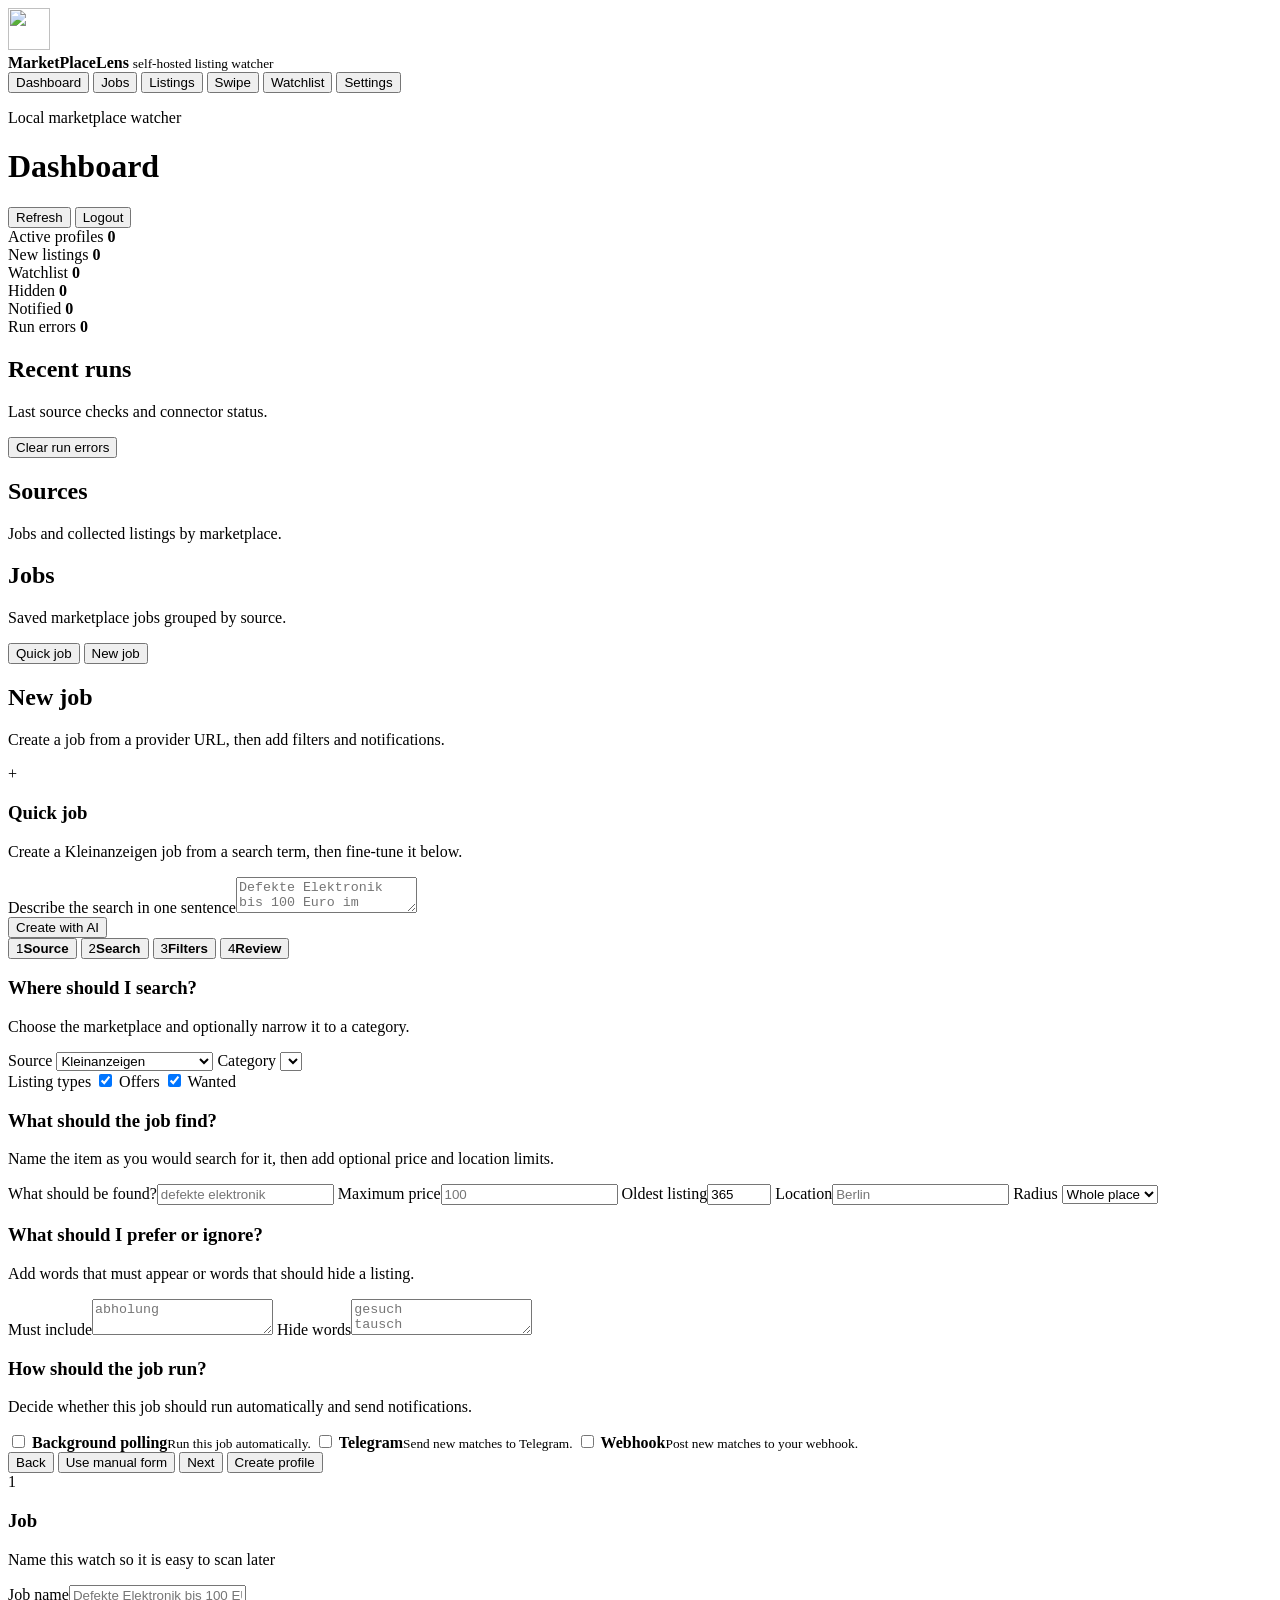
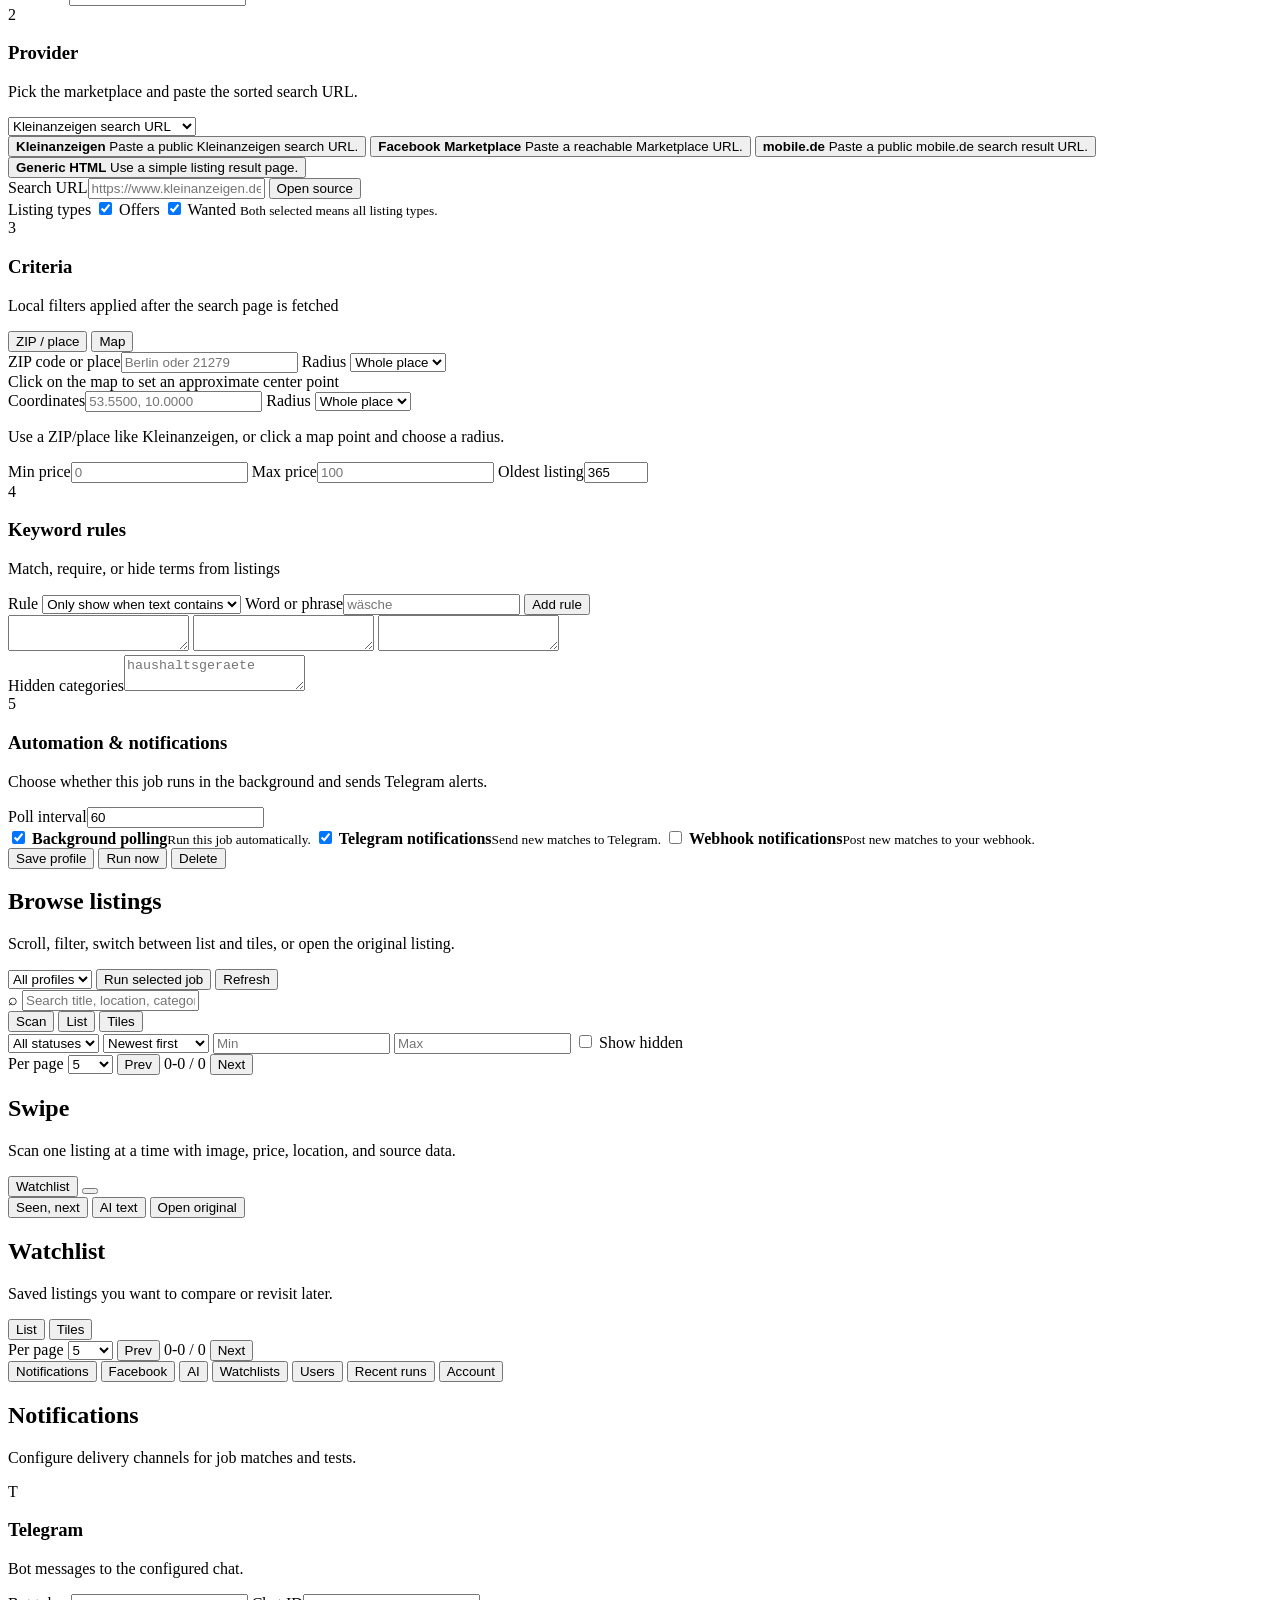
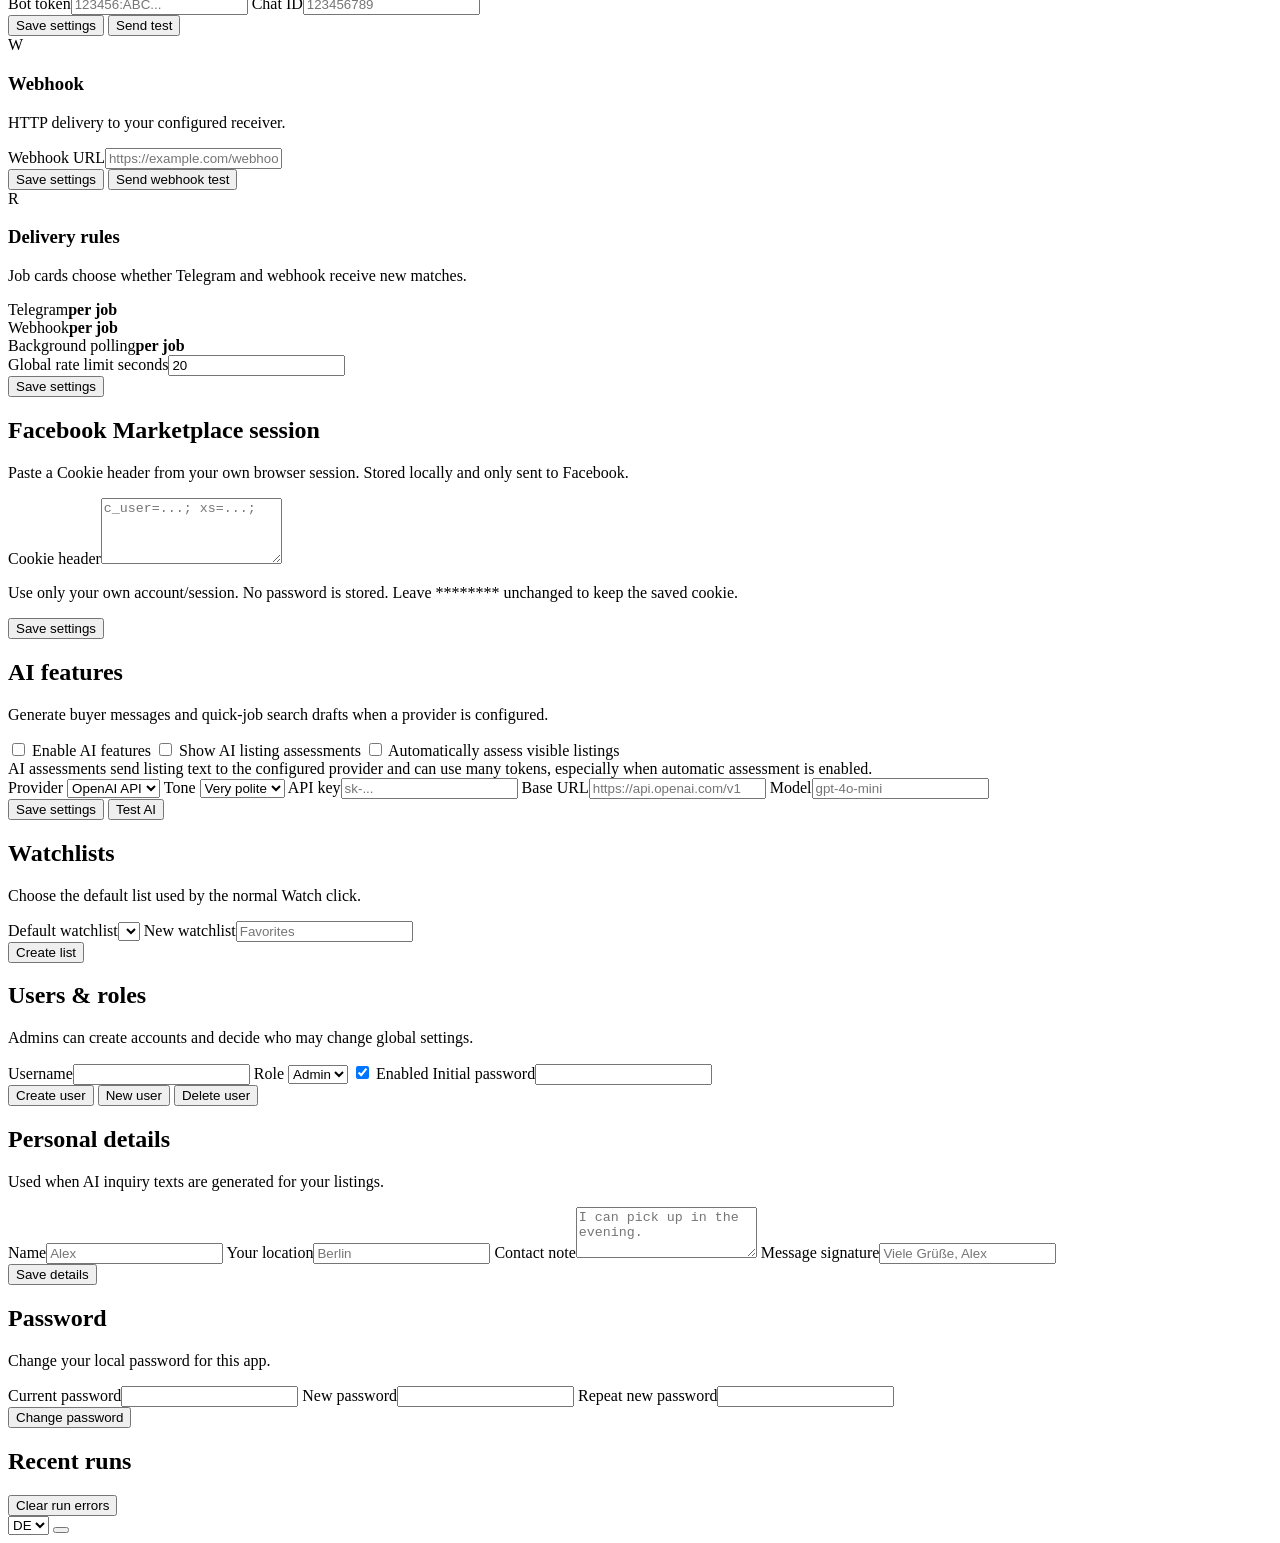
==== app/static/index.html @ dea91add "Modernize listings header build 20260614.6" ====
<!doctype html>
<html lang="en">
  <head>
    <meta charset="utf-8">
    <meta name="viewport" content="width=device-width, initial-scale=1, viewport-fit=cover">
    <title>MarketPlaceLens</title>
    <link rel="icon" href="/static/favicon.ico" sizes="any">
    <link rel="icon" href="/static/assets/marketplacelens-logo.svg" type="image/svg+xml">
    <link rel="apple-touch-icon" href="/static/assets/marketplacelens-icon-180.png">
    <link rel="manifest" href="/static/site.webmanifest">
    <link rel="stylesheet" href="https://unpkg.com/leaflet@1.9.4/dist/leaflet.css" integrity="sha256-p4NxAoJBhIINfQPNgh9qld+YzKufXbAEL0DIUtnKVh+g=" crossorigin="">
    <link rel="stylesheet" href="/static/styles.css?v=__ASSET_VERSION__">
  </head>
  <body>
    <aside class="sidebar">
      <div class="brand">
        <img class="brand-logo" src="/static/assets/marketplacelens-logo.svg" alt="" width="42" height="42">
        <div>
          <strong>MarketPlaceLens</strong>
          <small data-i18n="brand.subtitle">self-hosted listing watcher</small>
          <span id="app-version" class="app-version" aria-label="Version"></span>
        </div>
      </div>
      <nav>
        <button class="nav-item active" data-view="dashboard" data-i18n="nav.dashboard">Dashboard</button>
        <button class="nav-item" data-view="profiles" data-i18n="nav.profiles">Jobs</button>
        <button class="nav-item" data-view="listings" data-i18n="nav.listings">Listings</button>
        <button class="nav-item" data-view="review" data-i18n="nav.review">Swipe</button>
        <button class="nav-item" data-view="watchlist" data-i18n="nav.watchlist">Watchlist</button>
        <button class="nav-item" data-view="settings" data-i18n="nav.settings">Settings</button>
      </nav>
    </aside>

    <main>
      <header class="topbar">
        <div>
          <p class="eyebrow" data-i18n="top.eyebrow">Local marketplace watcher</p>
          <h1 id="view-title">Dashboard</h1>
        </div>
        <div class="top-actions">
          <button id="refresh-button" class="button ghost" data-i18n="action.refresh">Refresh</button>
          <button id="logout-button" class="button ghost" data-i18n="action.logout">Logout</button>
        </div>
      </header>

      <section id="dashboard-view" class="view active">
        <div class="status-grid">
          <article>
            <span data-i18n="summary.activeProfiles">Active profiles</span>
            <strong id="summary-active">0</strong>
          </article>
          <article>
            <span data-i18n="summary.newListings">New listings</span>
            <strong id="summary-new">0</strong>
          </article>
          <article>
            <span data-i18n="summary.watchlist">Watchlist</span>
            <strong id="summary-watchlisted">0</strong>
          </article>
          <article>
            <span data-i18n="summary.hidden">Hidden</span>
            <strong id="summary-hidden">0</strong>
          </article>
          <article>
            <span data-i18n="summary.notified">Notified</span>
            <strong id="summary-notified">0</strong>
          </article>
          <article>
            <span data-i18n="summary.runErrors">Run errors</span>
            <strong id="summary-errors">0</strong>
          </article>
        </div>
        <div class="two-column dashboard-detail-grid">
          <section class="panel">
            <div class="panel-heading">
              <div>
                <h2 data-i18n="dashboard.recentRuns">Recent runs</h2>
                <p class="panel-subtitle" data-i18n="dashboard.recentRunsSubtitle">Last source checks and connector status.</p>
              </div>
              <button class="mini-button admin-only" type="button" id="dashboard-clear-run-errors" data-i18n="dashboard.clearErrors">Clear run errors</button>
            </div>
            <div id="dashboard-recent-runs" class="simple-list"></div>
          </section>
          <section class="panel">
            <div class="panel-heading">
              <div>
                <h2 data-i18n="dashboard.sources">Sources</h2>
                <p class="panel-subtitle" data-i18n="dashboard.sourcesSubtitle">Jobs and collected listings by marketplace.</p>
              </div>
            </div>
            <div id="dashboard-sources" class="source-summary-grid"></div>
          </section>
        </div>
      </section>

      <section id="profiles-view" class="view">
        <div class="two-column profile-workbench">
          <section class="panel">
            <div class="panel-heading">
              <div>
                <h2 data-i18n="profiles.title">Jobs</h2>
                <p class="panel-subtitle" data-i18n="profiles.subtitle">Saved marketplace jobs grouped by source.</p>
              </div>
              <div class="actions">
                <button id="wizard-button" class="button primary" data-i18n="profiles.quickJob">Quick job</button>
                <button id="new-profile-button" class="button" data-i18n="profiles.newJob">New job</button>
              </div>
            </div>
            <div id="profiles-list" class="profile-list"></div>
          </section>
          <section class="panel profile-editor">
            <div class="panel-heading">
              <div>
                <h2 id="profile-form-title">New job</h2>
                <p class="panel-subtitle" data-i18n="profiles.editorSubtitle">Create a job from a provider URL, then add filters and notifications.</p>
              </div>
            </div>
            <form id="profile-wizard" class="wizard-card hidden">
              <div class="section-title">
                <span>+</span>
                <div>
                  <h3 data-i18n="wizard.title">Quick job</h3>
                  <p data-i18n="wizard.subtitle">Create a Kleinanzeigen job from a search term, then fine-tune it below.</p>
                </div>
              </div>
              <div class="ai-draft-box">
                <label class="wide"><span data-i18n="wizard.aiPrompt">Describe the search in one sentence</span><textarea id="wizard-ai-prompt" rows="2" placeholder="Defekte Elektronik bis 100 Euro im Umkreis von 50 km um 21629"></textarea></label>
                <div class="actions">
                  <button class="button ghost" type="button" id="wizard-ai-button" data-i18n="wizard.aiCreate">Create with AI</button>
                </div>
              </div>
              <div class="wizard-progress" aria-label="Wizard progress">
                <button class="wizard-progress-step active" type="button" data-wizard-jump="0"><span>1</span><strong data-i18n="wizard.stepSource">Source</strong></button>
                <button class="wizard-progress-step" type="button" data-wizard-jump="1"><span>2</span><strong data-i18n="wizard.stepSearch">Search</strong></button>
                <button class="wizard-progress-step" type="button" data-wizard-jump="2"><span>3</span><strong data-i18n="wizard.stepFilters">Filters</strong></button>
                <button class="wizard-progress-step" type="button" data-wizard-jump="3"><span>4</span><strong data-i18n="wizard.stepReview">Review</strong></button>
              </div>
              <div class="wizard-assistant">
                <div class="wizard-step active" data-wizard-step="0">
                  <h3 data-i18n="wizard.sourcePrompt">Where should I search?</h3>
                  <p class="meta" data-i18n="wizard.sourceHelp">Choose the marketplace and optionally narrow it to a category.</p>
                  <div class="wizard-grid">
                    <label><span data-i18n="wizard.source">Source</span>
                      <select id="wizard-source">
                        <option value="kleinanzeigen">Kleinanzeigen</option>
                        <option value="facebook">Facebook Marketplace</option>
                        <option value="mobilede">mobile.de</option>
                      </select>
                    </label>
                    <label><span data-i18n="wizard.category">Category</span>
                      <select id="wizard-category"></select>
                    </label>
                    <div id="wizard-kleinanzeigen-types" class="type-choice-row wide">
                      <span data-i18n="listingTypes.title">Listing types</span>
                      <label class="switch compact"><input type="checkbox" name="wizard-kleinanzeigen-type" value="angebote" checked> <span data-i18n="listingTypes.offers">Offers</span></label>
                      <label class="switch compact"><input type="checkbox" name="wizard-kleinanzeigen-type" value="gesuche" checked> <span data-i18n="listingTypes.wanted">Wanted</span></label>
                    </div>
                  </div>
                </div>
                <div class="wizard-step" data-wizard-step="1">
                  <h3 data-i18n="wizard.searchPrompt">What should the job find?</h3>
                  <p class="meta" data-i18n="wizard.searchHelp">Name the item as you would search for it, then add optional price and location limits.</p>
                  <div class="wizard-grid">
                    <label class="wide"><span data-i18n="wizard.query">What should be found?</span><input id="wizard-query" required placeholder="defekte elektronik"></label>
                    <label><span data-i18n="wizard.maxPrice">Maximum price</span><input id="wizard-max-price" type="number" step="0.01" placeholder="100"></label>
                    <label><span data-i18n="wizard.maxAge">Oldest listing</span><input id="wizard-max-age" type="number" min="1" max="3650" value="365"></label>
                    <label><span data-i18n="wizard.location">Location</span><input id="wizard-location" placeholder="Berlin"></label>
                    <label><span data-i18n="location.radius">Radius</span>
                      <select id="wizard-location-radius">
                        <option value="" data-i18n="location.wholePlace">Whole place</option>
                        <option value="5">+5 km</option>
                        <option value="10">+10 km</option>
                        <option value="20">+20 km</option>
                        <option value="30">+30 km</option>
                        <option value="50">+50 km</option>
                        <option value="100">+100 km</option>
                        <option value="150">+150 km</option>
                        <option value="200">+200 km</option>
                      </select>
                    </label>
                  </div>
                </div>
                <div class="wizard-step" data-wizard-step="2">
                  <h3 data-i18n="wizard.filterPrompt">What should I prefer or ignore?</h3>
                  <p class="meta" data-i18n="wizard.filterHelp">Add words that must appear or words that should hide a listing.</p>
                  <div class="wizard-grid">
                    <label class="wide"><span data-i18n="wizard.mustInclude">Must include</span><textarea id="wizard-required" data-chip-list data-chip-placeholder="keyword.add" placeholder="abholung"></textarea></label>
                    <label class="wide"><span data-i18n="wizard.hideWords">Hide words</span><textarea id="wizard-exclude" data-chip-list data-chip-placeholder="keyword.add" placeholder="gesuch&#10;tausch"></textarea></label>
                  </div>
                </div>
                <div class="wizard-step" data-wizard-step="3">
                  <h3 data-i18n="wizard.reviewPrompt">How should the job run?</h3>
                  <p class="meta" data-i18n="wizard.reviewHelp">Decide whether this job should run automatically and send notifications.</p>
                  <div class="notification-choice-grid">
                    <label class="notification-option"><input id="wizard-enabled" type="checkbox"> <span><strong data-i18n="form.backgroundPolling">Background polling</strong><small data-i18n="notifications.pollingHint">Run this job automatically.</small></span></label>
                    <label class="notification-option"><input id="wizard-notify" type="checkbox"> <span><strong data-i18n="form.telegram">Telegram</strong><small data-i18n="notifications.telegramHint">Send new matches to Telegram.</small></span></label>
                    <label class="notification-option"><input id="wizard-notify-webhook" type="checkbox"> <span><strong data-i18n="form.webhook">Webhook</strong><small data-i18n="notifications.webhookHint">Post new matches to your webhook.</small></span></label>
                  </div>
                  <div id="wizard-summary" class="wizard-summary"></div>
                </div>
              </div>
              <div class="actions wizard-actions">
                <button class="button ghost" type="button" id="wizard-back-button" data-i18n="wizard.back">Back</button>
                <button class="button ghost" type="button" id="wizard-cancel-button" data-i18n="wizard.manualForm">Use manual form</button>
                <button class="button primary" type="button" id="wizard-next-button" data-i18n="wizard.next">Next</button>
                <button class="button primary hidden" type="submit" id="wizard-create-button" data-i18n="wizard.create">Create profile</button>
              </div>
            </form>
            <form id="profile-form" class="profile-form">
              <input type="hidden" id="profile-id">
              <div id="job-setup-summary" class="job-setup-summary" aria-label="Job setup summary"></div>
              <div class="form-section">
                <div class="section-title">
                  <span>1</span>
                  <div>
                    <h3 data-i18n="profile.searchTitle">Job</h3>
                    <p data-i18n="profile.searchSubtitle">Name this watch so it is easy to scan later</p>
                  </div>
                </div>
                <div class="form-grid">
                  <label class="wide"><span data-i18n="profile.name">Job name</span><input id="profile-name" required placeholder="Defekte Elektronik bis 100 EUR"></label>
                </div>
              </div>

              <div class="form-section">
                <div class="section-title">
                  <span>2</span>
                  <div>
                    <h3 data-i18n="profile.sourceTitle">Provider</h3>
                    <p data-i18n="profile.sourceSubtitle">Pick the marketplace and paste the sorted search URL.</p>
                  </div>
                </div>
                <select id="profile-source" class="visually-hidden" aria-label="Provider">
                  <option value="kleinanzeigen">Kleinanzeigen search URL</option>
                  <option value="facebook">Facebook Marketplace URL</option>
                  <option value="mobilede">mobile.de search URL</option>
                  <option value="html">Generic HTML listing page</option>
                </select>
                <div class="source-card-grid" role="group" aria-label="Provider">
                  <button class="source-option active" type="button" data-source-option="kleinanzeigen">
                    <strong>Kleinanzeigen</strong>
                    <span data-i18n="source.kleinanzeigenHelp">Paste a public Kleinanzeigen search URL.</span>
                  </button>
                  <button class="source-option" type="button" data-source-option="facebook">
                    <strong>Facebook Marketplace</strong>
                    <span data-i18n="source.facebookHelp">Paste a reachable Marketplace URL.</span>
                  </button>
                  <button class="source-option" type="button" data-source-option="mobilede">
                    <strong>mobile.de</strong>
                    <span data-i18n="source.mobiledeHelp">Paste a public mobile.de search result URL.</span>
                  </button>
                  <button class="source-option" type="button" data-source-option="html">
                    <strong data-i18n="source.generic">Generic HTML</strong>
                    <span data-i18n="source.genericHelp">Use a simple listing result page.</span>
                  </button>
                </div>
                <div class="provider-url-row">
                  <label class="wide"><span data-i18n="profile.searchUrl">Search URL</span><input id="profile-url" type="url" required placeholder="https://www.kleinanzeigen.de/..."></label>
                  <button class="button ghost" type="button" id="open-source-button" data-i18n="profile.openSource">Open source</button>
                </div>
                <div id="url-parameter-preview" class="job-setup-summary url-parameter-preview hidden" aria-label="Detected URL parameters"></div>
                <div id="profile-kleinanzeigen-types" class="type-choice-row">
                  <span data-i18n="listingTypes.title">Listing types</span>
                  <label class="switch compact"><input type="checkbox" name="profile-kleinanzeigen-type" value="angebote" checked> <span data-i18n="listingTypes.offers">Offers</span></label>
                  <label class="switch compact"><input type="checkbox" name="profile-kleinanzeigen-type" value="gesuche" checked> <span data-i18n="listingTypes.wanted">Wanted</span></label>
                  <small data-i18n="listingTypes.help">Both selected means all listing types.</small>
                </div>
              </div>

              <div class="form-section">
                <div class="section-title">
                  <span>3</span>
                  <div>
                    <h3 data-i18n="profile.filtersTitle">Criteria</h3>
                    <p data-i18n="profile.filtersSubtitle">Local filters applied after the search page is fetched</p>
                  </div>
                </div>
                <div class="location-builder wide">
                  <input id="profile-location" type="hidden">
                  <div class="location-mode-row" role="group" aria-label="Location mode">
                    <button class="segmented active" type="button" data-location-mode="text" data-i18n="location.textMode">ZIP / place</button>
                    <button class="segmented" type="button" data-location-mode="map" data-i18n="location.mapMode">Map</button>
                  </div>
                  <div class="location-fields" data-location-panel="text">
                    <label><span data-i18n="location.query">ZIP code or place</span><input id="profile-location-query" placeholder="Berlin oder 21279"></label>
                    <label><span data-i18n="location.radius">Radius</span>
                      <select id="profile-location-radius">
                        <option value="" data-i18n="location.wholePlace">Whole place</option>
                        <option value="5">+5 km</option>
                        <option value="10">+10 km</option>
                        <option value="20">+20 km</option>
                        <option value="30">+30 km</option>
                        <option value="50">+50 km</option>
                        <option value="100">+100 km</option>
                        <option value="150">+150 km</option>
                        <option value="200">+200 km</option>
                      </select>
                    </label>
                  </div>
                  <div class="location-map-panel hidden" data-location-panel="map">
                    <div class="location-map" id="profile-location-map" role="application" tabindex="0" aria-label="Set map point">
                      <span class="map-grid"></span>
                      <span class="map-pin" id="profile-location-pin"></span>
                      <span class="map-label" data-i18n="location.mapHint">Click on the map to set an approximate center point</span>
                    </div>
                    <div class="location-fields">
                      <label><span data-i18n="location.coordinates">Coordinates</span><input id="profile-location-coordinates" readonly placeholder="53.5500, 10.0000"></label>
                      <label><span data-i18n="location.radius">Radius</span>
                        <select id="profile-map-radius">
                          <option value="" data-i18n="location.wholePlace">Whole place</option>
                          <option value="5">+5 km</option>
                          <option value="10">+10 km</option>
                          <option value="20">+20 km</option>
                          <option value="30">+30 km</option>
                          <option value="50">+50 km</option>
                          <option value="100">+100 km</option>
                          <option value="150">+150 km</option>
                          <option value="200">+200 km</option>
                        </select>
                      </label>
                    </div>
                  </div>
                  <p class="location-note" data-i18n="location.help">Use a ZIP/place like Kleinanzeigen, or click a map point and choose a radius.</p>
                </div>
                <div class="filter-grid">
                  <label><span data-i18n="profile.minPrice">Min price</span><input id="profile-min-price" type="number" step="0.01" placeholder="0"></label>
                  <label><span data-i18n="profile.maxPrice">Max price</span><input id="profile-max-price" type="number" step="0.01" placeholder="100"></label>
                  <label><span data-i18n="profile.maxAge">Oldest listing</span><input id="profile-max-age" type="number" min="1" max="3650" value="365"></label>
                </div>
              </div>

              <div class="form-section">
                <div class="section-title">
                  <span>4</span>
                  <div>
                    <h3 data-i18n="profile.keywordTitle">Keyword rules</h3>
                    <p data-i18n="profile.keywordSubtitle">Match, require, or hide terms from listings</p>
                  </div>
                </div>
                <div class="guided-filter-builder">
                  <div class="guided-filter-controls">
                    <label><span data-i18n="filter.ruleType">Rule</span>
                      <select id="filter-rule-type">
                        <option value="required" data-i18n="filter.typeRequired">Only show when text contains</option>
                        <option value="exclude" data-i18n="filter.typeExclude">Hide when text contains</option>
                        <option value="include" data-i18n="filter.typeInclude">Prefer when text contains</option>
                      </select>
                    </label>
                    <label><span data-i18n="filter.term">Word or phrase</span><input id="filter-rule-term" placeholder="wäsche" data-i18n-placeholder="filter.termPlaceholder"></label>
                    <button class="button ghost" type="button" id="add-filter-rule-button" data-i18n="filter.add">Add rule</button>
                  </div>
                  <div id="guided-filter-rules" class="guided-filter-rules"></div>
                  <div class="filter-storage-fields">
                    <textarea id="profile-include"></textarea>
                    <textarea id="profile-required"></textarea>
                    <textarea id="profile-exclude"></textarea>
                  </div>
                </div>
                <div class="keyword-grid">
                  <label><span data-i18n="profile.hiddenCategories">Hidden categories</span><textarea id="profile-categories" placeholder="haushaltsgeraete"></textarea></label>
                </div>
              </div>

              <div class="form-section compact-section">
                <div class="section-title">
                  <span>5</span>
                  <div>
                    <h3 data-i18n="profile.automationTitle">Automation & notifications</h3>
                    <p data-i18n="profile.automationSubtitle">Choose whether this job runs in the background and sends Telegram alerts.</p>
                  </div>
                </div>
                <div class="filter-grid automation-grid">
                  <label><span data-i18n="profile.pollInterval">Poll interval</span><input id="profile-interval" type="number" min="30" value="60"></label>
                </div>
                <div class="notification-choice-grid compact">
                  <label class="notification-option"><input id="profile-enabled" type="checkbox" checked> <span><strong data-i18n="form.backgroundPolling">Background polling</strong><small data-i18n="notifications.pollingHint">Run this job automatically.</small></span></label>
                  <label class="notification-option"><input id="profile-notify" type="checkbox" checked> <span><strong data-i18n="form.telegramNotifications">Telegram notifications</strong><small data-i18n="notifications.telegramHint">Send new matches to Telegram.</small></span></label>
                  <label class="notification-option"><input id="profile-notify-webhook" type="checkbox"> <span><strong data-i18n="form.webhookNotifications">Webhook notifications</strong><small data-i18n="notifications.webhookHint">Post new matches to your webhook.</small></span></label>
                </div>
                <div id="profile-filter-preview" class="filter-preview"></div>
              </div>

              <div class="actions sticky-actions">
                <button class="button primary" type="submit" data-i18n="profile.save">Save profile</button>
                <button class="button ghost" type="button" id="run-profile-button" data-i18n="profile.runNow">Run now</button>
                <button class="button danger" type="button" id="delete-profile-button" data-i18n="action.delete">Delete</button>
              </div>
            </form>
          </section>
        </div>
      </section>

      <section id="listings-view" class="view">
        <section class="panel listings-workspace-panel">
          <header class="listing-appbar">
            <div class="listing-appbar-main">
              <div class="listing-title-block">
                <h2 data-i18n="listings.title">Browse listings</h2>
                <p id="listings-current-summary" class="panel-subtitle" data-i18n="listings.subtitle">Scroll, filter, switch between list and tiles, or open the original listing.</p>
              </div>
              <div class="listing-primary-actions">
                <select id="listing-profile-filter" aria-label="Job">
                  <option value="" data-i18n="profiles.all">All profiles</option>
                </select>
                <button class="button primary filter-action" type="button" id="run-listing-profile-button" data-i18n="listings.runSelectedJob">Run selected job</button>
                <button class="icon-toggle" type="button" id="listing-refresh-button" title="Refresh" aria-label="Refresh" data-i18n="action.refresh">Refresh</button>
              </div>
            </div>
            <div class="listing-appbar-tools">
              <label class="listing-search-control" aria-label="Search listings">
                <span aria-hidden="true">⌕</span>
                <input id="listing-search-filter" placeholder="Search title, location, category" data-i18n-placeholder="listings.searchPlaceholder">
              </label>
              <div class="view-toggle listing-view-toggle" role="group" aria-label="Listing view">
                <button class="icon-toggle" type="button" id="listing-scan-button" title="Scan view" aria-label="Scan view" data-i18n="view.scan">Scan</button>
                <button class="icon-toggle active" type="button" data-listing-view="list" title="List view" aria-label="List view" data-i18n="view.list">List</button>
                <button class="icon-toggle" type="button" data-listing-view="grid" title="Tile view" aria-label="Tile view" data-i18n="view.tiles">Tiles</button>
              </div>
            </div>
            <div class="listing-filter-strip" aria-label="Listing filters">
              <select id="listing-status-filter">
                <option value="" data-i18n="listings.allStatuses">All statuses</option>
                <option value="new" data-i18n="status.new">New</option>
                <option value="notified" data-i18n="status.notified">Notified</option>
                <option value="hidden" data-i18n="status.hidden">Hidden</option>
                <option value="seen" data-i18n="status.seen">Seen</option>
              </select>
              <select id="listing-sort-filter">
                <option value="date_desc" data-i18n="sort.dateDesc">Newest first</option>
                <option value="price_asc" data-i18n="sort.priceAsc">Price low-high</option>
                <option value="price_desc" data-i18n="sort.priceDesc">Price high-low</option>
                <option value="score_desc" data-i18n="sort.scoreDesc">Best score</option>
              </select>
              <input id="listing-min-price-filter" type="number" step="0.01" placeholder="Min" data-i18n-placeholder="profile.minPriceShort">
              <input id="listing-max-price-filter" type="number" step="0.01" placeholder="Max" data-i18n-placeholder="profile.maxPriceShort">
              <label class="switch compact"><input id="include-hidden" type="checkbox"> <span data-i18n="listings.includeHidden">Show hidden</span></label>
            </div>
            <div class="listing-pagination-row">
              <div class="pagination-controls" id="listings-pagination">
                <label><span data-i18n="pagination.pageSize">Per page</span>
                  <select data-page-size>
                    <option value="5">5</option>
                    <option value="10">10</option>
                    <option value="20">20</option>
                    <option value="50">50</option>
                    <option value="100">100</option>
                  </select>
                </label>
                <button class="mini-button" type="button" data-page-prev data-i18n="pagination.prev">Prev</button>
                <span data-page-info>0-0 / 0</span>
                <button class="mini-button" type="button" data-page-next data-i18n="pagination.next">Next</button>
              </div>
            </div>
          </header>
          <div id="listings-table" class="listing-browser"></div>
        </section>
      </section>

      <section id="review-view" class="view">
        <section class="panel review-panel">
          <div class="panel-heading">
            <div>
              <h2 data-i18n="review.title">Swipe</h2>
              <p class="panel-subtitle" data-i18n="review.subtitle">Scan one listing at a time with image, price, location, and source data.</p>
            </div>
          </div>
          <div id="review-card" class="review-stage"></div>
          <div class="review-actions">
            <div class="watch-split review-watch-split">
              <button class="button ghost watch-button" type="button" id="review-watch-button" data-i18n="review.watch">Watchlist</button>
              <button class="button ghost watch-menu-toggle" type="button" id="review-watch-menu-button" aria-label="Choose watchlist"></button>
              <div class="watch-menu hidden" id="review-watch-menu"></div>
            </div>
            <button class="button primary" type="button" id="review-seen-button" data-i18n="review.seen">Seen, next</button>
            <button class="button ghost hidden" type="button" id="review-inquiry-button" data-i18n="listing.aiInquiry">AI text</button>
            <button class="button ghost" type="button" id="review-open-button" data-i18n="review.open">Open original</button>
          </div>
        </section>
      </section>

      <section id="watchlist-view" class="view">
        <section class="panel">
          <div class="panel-heading">
            <div>
              <h2 data-i18n="watchlist.title">Watchlist</h2>
              <p class="panel-subtitle" data-i18n="watchlist.subtitle">Saved listings you want to compare or revisit later.</p>
            </div>
            <div class="listing-toolbar inline-toolbar" aria-label="Watchlist display options">
              <div class="view-toggle" role="group" aria-label="Watchlist view">
                <button class="icon-toggle active" type="button" data-listing-view="list" title="List view" aria-label="List view" data-i18n="view.list">List</button>
                <button class="icon-toggle" type="button" data-listing-view="grid" title="Tile view" aria-label="Tile view" data-i18n="view.tiles">Tiles</button>
              </div>
              <div class="pagination-controls" id="watchlist-pagination">
                <label><span data-i18n="pagination.pageSize">Per page</span>
                  <select data-page-size>
                    <option value="5">5</option>
                    <option value="10">10</option>
                    <option value="20">20</option>
                    <option value="50">50</option>
                    <option value="100">100</option>
                  </select>
                </label>
                <button class="mini-button" type="button" data-page-prev data-i18n="pagination.prev">Prev</button>
                <span data-page-info>0-0 / 0</span>
                <button class="mini-button" type="button" data-page-next data-i18n="pagination.next">Next</button>
              </div>
            </div>
          </div>
          <div id="watchlist-table" class="listing-browser"></div>
        </section>
      </section>

      <section id="settings-view" class="view">
        <div class="settings-tabs" role="tablist" aria-label="Settings sections">
          <button class="settings-tab active admin-only" type="button" data-settings-tab="notifications" data-i18n="settings.notifications">Notifications</button>
          <button class="settings-tab admin-only" type="button" data-settings-tab="facebook" data-i18n="settings.facebookShort">Facebook</button>
          <button class="settings-tab admin-only" type="button" data-settings-tab="ai" data-i18n="settings.aiShort">AI</button>
          <button class="settings-tab" type="button" data-settings-tab="watchlists" data-i18n="settings.watchlists">Watchlists</button>
          <button class="settings-tab admin-only" type="button" data-settings-tab="users" data-i18n="settings.usersShort">Users</button>
          <button class="settings-tab admin-only" type="button" data-settings-tab="runs" data-i18n="dashboard.recentRuns">Recent runs</button>
          <button class="settings-tab" type="button" data-settings-tab="account" data-i18n="settings.accountCategory">Account</button>
        </div>
        <section class="settings-panel settings-panel-notifications admin-only">
          <div class="panel-heading">
            <div>
              <h2 data-i18n="settings.notifications">Notifications</h2>
              <p class="panel-subtitle" data-i18n="settings.notificationsSubtitle">Configure delivery channels for job matches and tests.</p>
            </div>
          </div>
          <form id="settings-form" class="form-grid">
            <div class="notification-settings-grid wide">
              <article class="notification-channel-card">
                <div class="notification-card-heading">
                  <span class="notification-icon">T</span>
                  <div>
                    <h3 data-i18n="settings.telegram">Telegram</h3>
                    <p data-i18n="settings.telegramHint">Bot messages to the configured chat.</p>
                  </div>
                </div>
                <label><span data-i18n="settings.botToken">Bot token</span><input id="telegram-token" type="password" autocomplete="off" placeholder="123456:ABC..."></label>
                <label><span data-i18n="settings.chatId">Chat ID</span><input id="telegram-chat" placeholder="123456789"></label>
                <div class="actions">
                  <button class="button primary" type="submit" data-i18n="settings.save">Save settings</button>
                  <button class="button ghost" id="telegram-test-button" type="button" data-i18n="settings.sendTest">Send test</button>
                </div>
              </article>
              <article class="notification-channel-card">
                <div class="notification-card-heading">
                  <span class="notification-icon">W</span>
                  <div>
                    <h3 data-i18n="settings.webhook">Webhook</h3>
                    <p data-i18n="settings.webhookHint">HTTP delivery to your configured receiver.</p>
                  </div>
                </div>
                <label><span data-i18n="settings.webhookUrl">Webhook URL</span><input id="webhook-url" type="url" placeholder="https://example.com/webhook"></label>
                <div class="actions">
                  <button class="button primary" type="submit" data-i18n="settings.save">Save settings</button>
                  <button class="button ghost" id="webhook-test-button" type="button" data-i18n="settings.sendWebhookTest">Send webhook test</button>
                </div>
              </article>
              <article class="notification-channel-card">
                <div class="notification-card-heading">
                  <span class="notification-icon">R</span>
                  <div>
                    <h3 data-i18n="settings.deliveryRules">Delivery rules</h3>
                    <p data-i18n="settings.deliveryRulesHint">Job cards choose whether Telegram and webhook receive new matches.</p>
                  </div>
                </div>
                <div class="notification-rule-preview">
                  <div><span data-i18n="form.telegram">Telegram</span><strong data-i18n="settings.perJob">per job</strong></div>
                  <div><span data-i18n="form.webhook">Webhook</span><strong data-i18n="settings.perJob">per job</strong></div>
                  <div><span data-i18n="form.backgroundPolling">Background polling</span><strong data-i18n="settings.perJob">per job</strong></div>
                </div>
                <label><span data-i18n="settings.rateLimit">Global rate limit seconds</span><input id="global-rate" type="number" min="5" value="20"></label>
                <div class="actions">
                  <button class="button primary" type="submit" data-i18n="settings.save">Save settings</button>
                </div>
              </article>
            </div>
          </form>
        </section>
        <section class="panel narrow settings-section admin-only settings-panel settings-panel-facebook">
          <div class="panel-heading">
            <div>
              <h2 data-i18n="settings.facebook">Facebook Marketplace session</h2>
              <p class="panel-subtitle" data-i18n="settings.facebookSubtitle">Paste a Cookie header from your own browser session. Stored locally and only sent to Facebook.</p>
            </div>
          </div>
          <form id="facebook-settings-form" class="form-grid">
            <label class="wide"><span data-i18n="settings.facebookCookie">Cookie header</span><textarea id="facebook-cookie-header" rows="4" autocomplete="off" spellcheck="false" placeholder="c_user=...; xs=...;"></textarea></label>
            <p class="meta wide" data-i18n="settings.facebookCookieHint">Use only your own account/session. No password is stored. Leave ******** unchanged to keep the saved cookie.</p>
            <div class="actions wide">
              <button class="button primary" type="submit" data-i18n="settings.save">Save settings</button>
            </div>
          </form>
        </section>
        <section class="panel narrow settings-section admin-only settings-panel settings-panel-ai">
          <div class="panel-heading">
            <div>
              <h2 data-i18n="settings.ai">AI features</h2>
              <p class="panel-subtitle" data-i18n="settings.aiSubtitle">Generate buyer messages and quick-job search drafts when a provider is configured.</p>
            </div>
          </div>
          <form id="ai-settings-form" class="form-grid">
            <label class="switch wide"><input id="ai-enabled" type="checkbox"> <span data-i18n="settings.aiEnabled">Enable AI features</span></label>
            <label class="switch wide"><input id="ai-assessments-enabled" type="checkbox"> <span data-i18n="settings.aiAssessmentsEnabled">Show AI listing assessments</span></label>
            <label class="switch wide"><input id="ai-assessments-auto-enabled" type="checkbox"> <span data-i18n="settings.aiAssessmentsAutoEnabled">Automatically assess visible listings</span></label>
            <div class="settings-warning wide" data-i18n="settings.aiAssessmentCostWarning">AI assessments send listing text to the configured provider and can use many tokens, especially when automatic assessment is enabled.</div>
            <label><span data-i18n="settings.aiProvider">Provider</span>
              <select id="ai-provider">
                <option value="openai">OpenAI API</option>
                <option value="ollama">Ollama</option>
                <option value="lmstudio">LM Studio</option>
              </select>
            </label>
            <label><span data-i18n="settings.aiTone">Tone</span>
              <select id="ai-tone">
                <option value="polite" data-i18n="settings.aiTonePolite">Very polite</option>
                <option value="normal" data-i18n="settings.aiToneNormal">Normal</option>
                <option value="cheeky" data-i18n="settings.aiToneCheeky">Cheeky</option>
              </select>
            </label>
            <label class="wide"><span data-i18n="settings.aiApiKey">API key</span><input id="ai-api-key" type="password" autocomplete="off" placeholder="sk-..."></label>
            <label class="wide"><span data-i18n="settings.aiBaseUrl">Base URL</span><input id="ai-base-url" type="url" placeholder="https://api.openai.com/v1"></label>
            <label class="wide"><span data-i18n="settings.aiModel">Model</span><input id="ai-model" placeholder="gpt-4o-mini"></label>
            <div class="actions wide">
              <button class="button primary" type="submit" data-i18n="settings.save">Save settings</button>
              <button class="button ghost" id="ai-test-button" type="button" data-i18n="settings.aiTest">Test AI</button>
            </div>
          </form>
        </section>
        <section class="panel narrow settings-section settings-panel settings-panel-watchlists">
          <div class="panel-heading">
            <div>
              <h2 data-i18n="settings.watchlists">Watchlists</h2>
              <p class="panel-subtitle" data-i18n="settings.watchlistsSubtitle">Choose the default list used by the normal Watch click.</p>
            </div>
          </div>
          <form id="watchlist-settings-form" class="form-grid">
            <label class="wide"><span data-i18n="settings.defaultWatchlist">Default watchlist</span><select id="default-watchlist"></select></label>
            <label class="wide"><span data-i18n="settings.newWatchlist">New watchlist</span><input id="new-watchlist-name" maxlength="80" placeholder="Favorites"></label>
            <div class="actions wide">
              <button class="button primary" type="submit" data-i18n="settings.createWatchlist">Create list</button>
            </div>
          </form>
        </section>
        <section class="panel narrow settings-section admin-only settings-panel settings-panel-users">
          <div class="panel-heading">
            <div>
              <h2 data-i18n="settings.users">Users & roles</h2>
              <p class="panel-subtitle" data-i18n="settings.usersSubtitle">Admins can create accounts and decide who may change global settings.</p>
            </div>
          </div>
          <form id="user-form" class="form-grid">
            <input id="user-id" type="hidden">
            <label><span data-i18n="settings.username">Username</span><input id="user-username" autocomplete="off"></label>
            <label><span data-i18n="settings.role">Role</span>
              <select id="user-role">
                <option value="admin" data-i18n="settings.roleAdmin">Admin</option>
                <option value="user" data-i18n="settings.roleUser">User</option>
              </select>
            </label>
            <label class="switch"><input id="user-enabled" type="checkbox" checked> <span data-i18n="settings.enabled">Enabled</span></label>
            <label><span data-i18n="settings.userPassword">Initial password</span><input id="user-password" type="password" autocomplete="new-password" minlength="8"></label>
            <div class="actions wide">
              <button class="button primary" type="submit" id="save-user-button" data-i18n="settings.createUser">Create user</button>
              <button class="button ghost" type="button" id="new-user-button" data-i18n="settings.newUser">New user</button>
              <button class="button danger hidden" type="button" id="delete-user-button" data-i18n="settings.deleteUser">Delete user</button>
            </div>
          </form>
          <div id="users-list" class="simple-list settings-users-list"></div>
        </section>
        <section class="panel narrow settings-section settings-panel settings-panel-account">
          <div class="panel-heading">
            <div>
              <h2 data-i18n="settings.profile">Personal details</h2>
              <p class="panel-subtitle" data-i18n="settings.profileSubtitle">Used when AI inquiry texts are generated for your listings.</p>
            </div>
          </div>
          <form id="account-profile-form" class="form-grid">
            <label class="wide"><span data-i18n="settings.displayName">Name</span><input id="account-display-name" maxlength="120" autocomplete="name" placeholder="Alex"></label>
            <label class="wide"><span data-i18n="settings.buyerLocation">Your location</span><input id="account-buyer-location" maxlength="120" placeholder="Berlin"></label>
            <label class="wide"><span data-i18n="settings.contactHint">Contact note</span><textarea id="account-contact-hint" maxlength="240" rows="3" placeholder="I can pick up in the evening."></textarea></label>
            <label class="wide"><span data-i18n="settings.inquirySignature">Message signature</span><input id="account-inquiry-signature" maxlength="120" placeholder="Viele Grüße, Alex"></label>
            <div class="actions wide">
              <button class="button primary" type="submit" data-i18n="settings.saveProfile">Save details</button>
            </div>
          </form>
        </section>
        <section class="panel narrow settings-section settings-panel settings-panel-account">
          <div class="panel-heading">
            <div>
              <h2 data-i18n="settings.password">Password</h2>
              <p class="panel-subtitle" data-i18n="settings.passwordSubtitle">Change your local password for this app.</p>
            </div>
          </div>
          <form id="password-form" class="form-grid">
            <label class="wide"><span data-i18n="settings.currentPassword">Current password</span><input id="current-password" type="password" autocomplete="current-password"></label>
            <label class="wide"><span data-i18n="settings.newPassword">New password</span><input id="new-password" type="password" autocomplete="new-password" minlength="8"></label>
            <label class="wide"><span data-i18n="settings.repeatPassword">Repeat new password</span><input id="repeat-password" type="password" autocomplete="new-password" minlength="8"></label>
            <div class="actions wide">
              <button class="button primary" type="submit" data-i18n="settings.changePassword">Change password</button>
            </div>
          </form>
        </section>
        <section class="panel narrow settings-section admin-only settings-panel settings-panel-runs">
          <div class="panel-heading">
            <h2 data-i18n="dashboard.recentRuns">Recent runs</h2>
            <button class="mini-button" type="button" id="settings-clear-run-errors" data-i18n="dashboard.clearErrors">Clear run errors</button>
          </div>
          <div id="recent-runs" class="simple-list"></div>
        </section>
      </section>
    </main>

    <aside class="display-options" aria-label="Display options">
      <span id="floating-app-version" class="display-version" aria-label="Version"></span>
      <select id="language-select" class="display-language" aria-label="Language">
        <option value="de">DE</option>
        <option value="en">EN</option>
      </select>
      <button id="theme-toggle" class="display-theme-toggle" type="button" aria-label="Theme"></button>
    </aside>

    <div id="toast" role="status"></div>
    <dialog id="inquiry-dialog" class="modal-dialog">
      <form method="dialog" class="modal-card">
        <div class="panel-heading">
          <h2 data-i18n="inquiry.title">AI inquiry text</h2>
          <button class="mini-button" value="close" data-i18n="inquiry.close">Close</button>
        </div>
        <textarea id="inquiry-text" rows="8"></textarea>
        <div class="actions">
          <button class="button primary" type="button" id="copy-inquiry-button" data-i18n="inquiry.copy">Copy</button>
        </div>
      </form>
    </dialog>
    <script src="https://unpkg.com/leaflet@1.9.4/dist/leaflet.js" integrity="sha256-20nQCchB9co0qIjJZRGuk2/Z9VM+kNiyxNV1lvTlZBo=" crossorigin="" defer></script>
    <script src="/static/app.js?v=__ASSET_VERSION__" defer></script>
  </body>
</html>
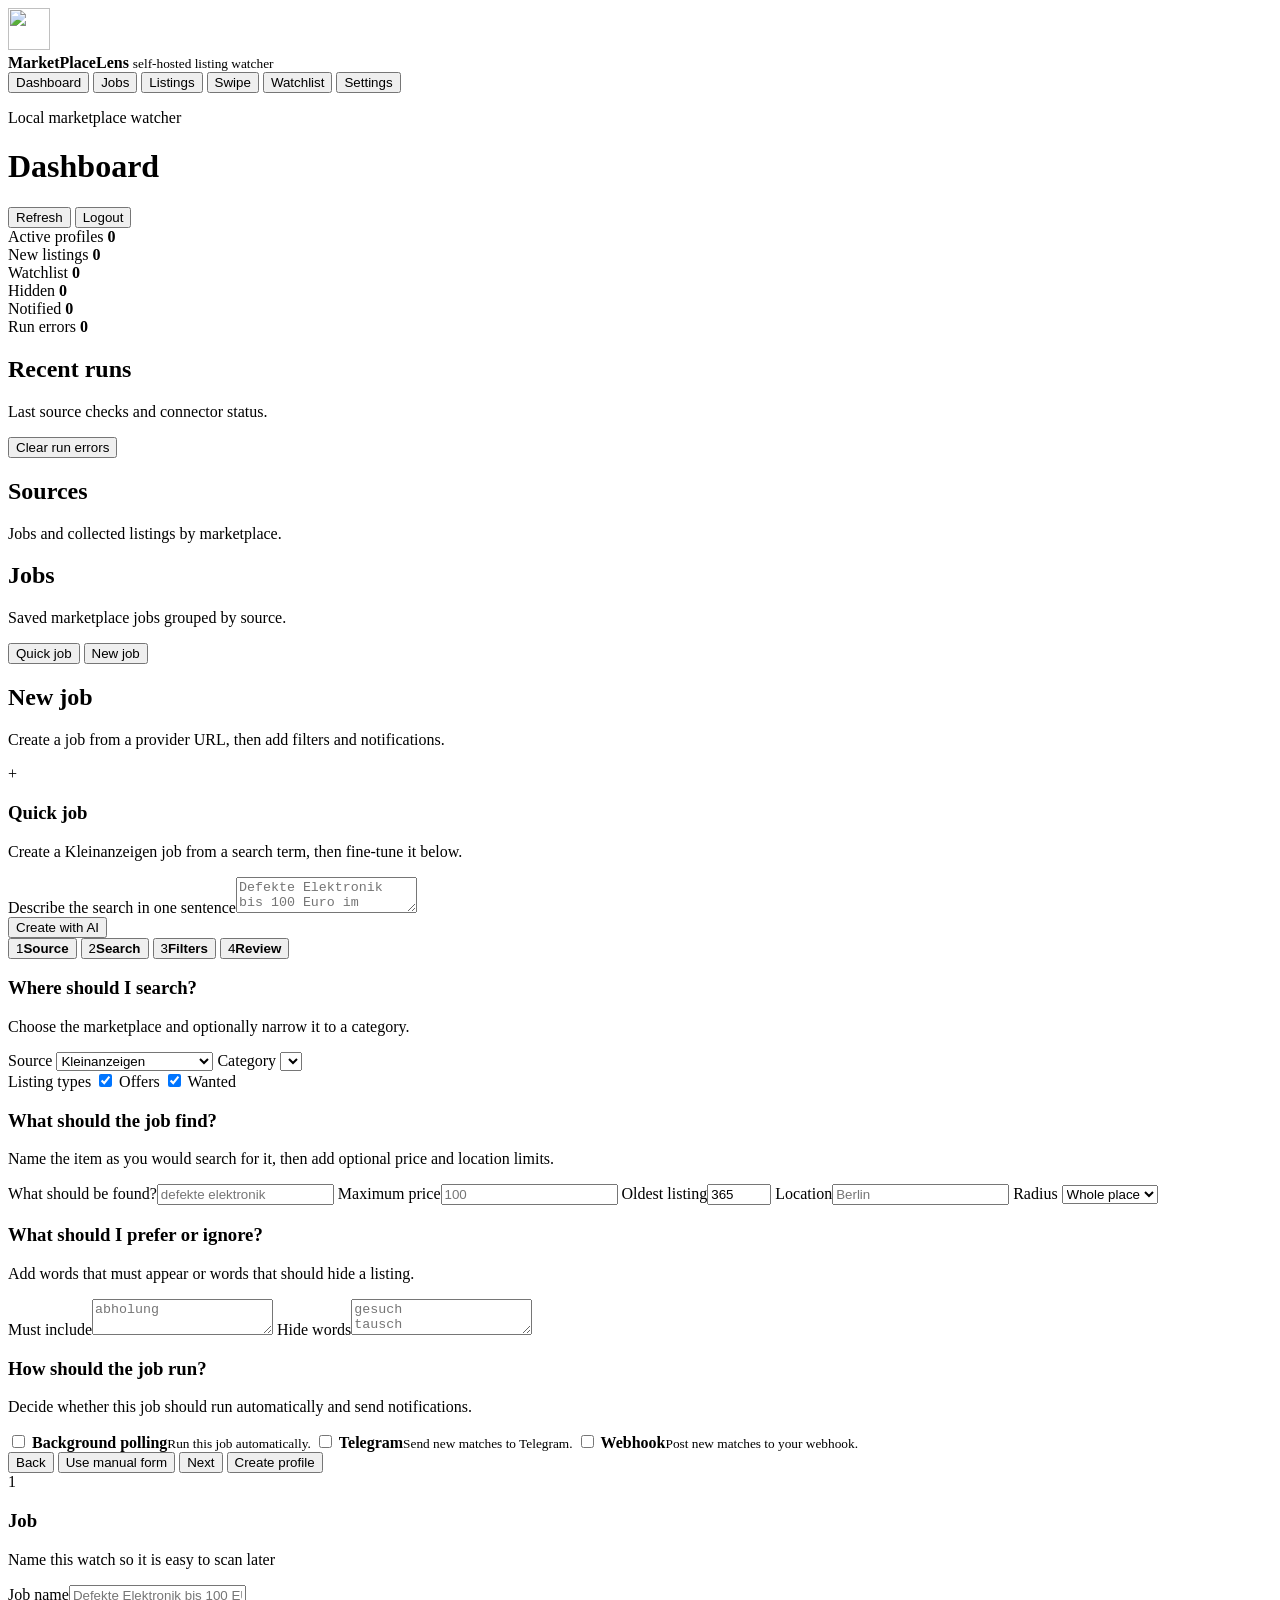
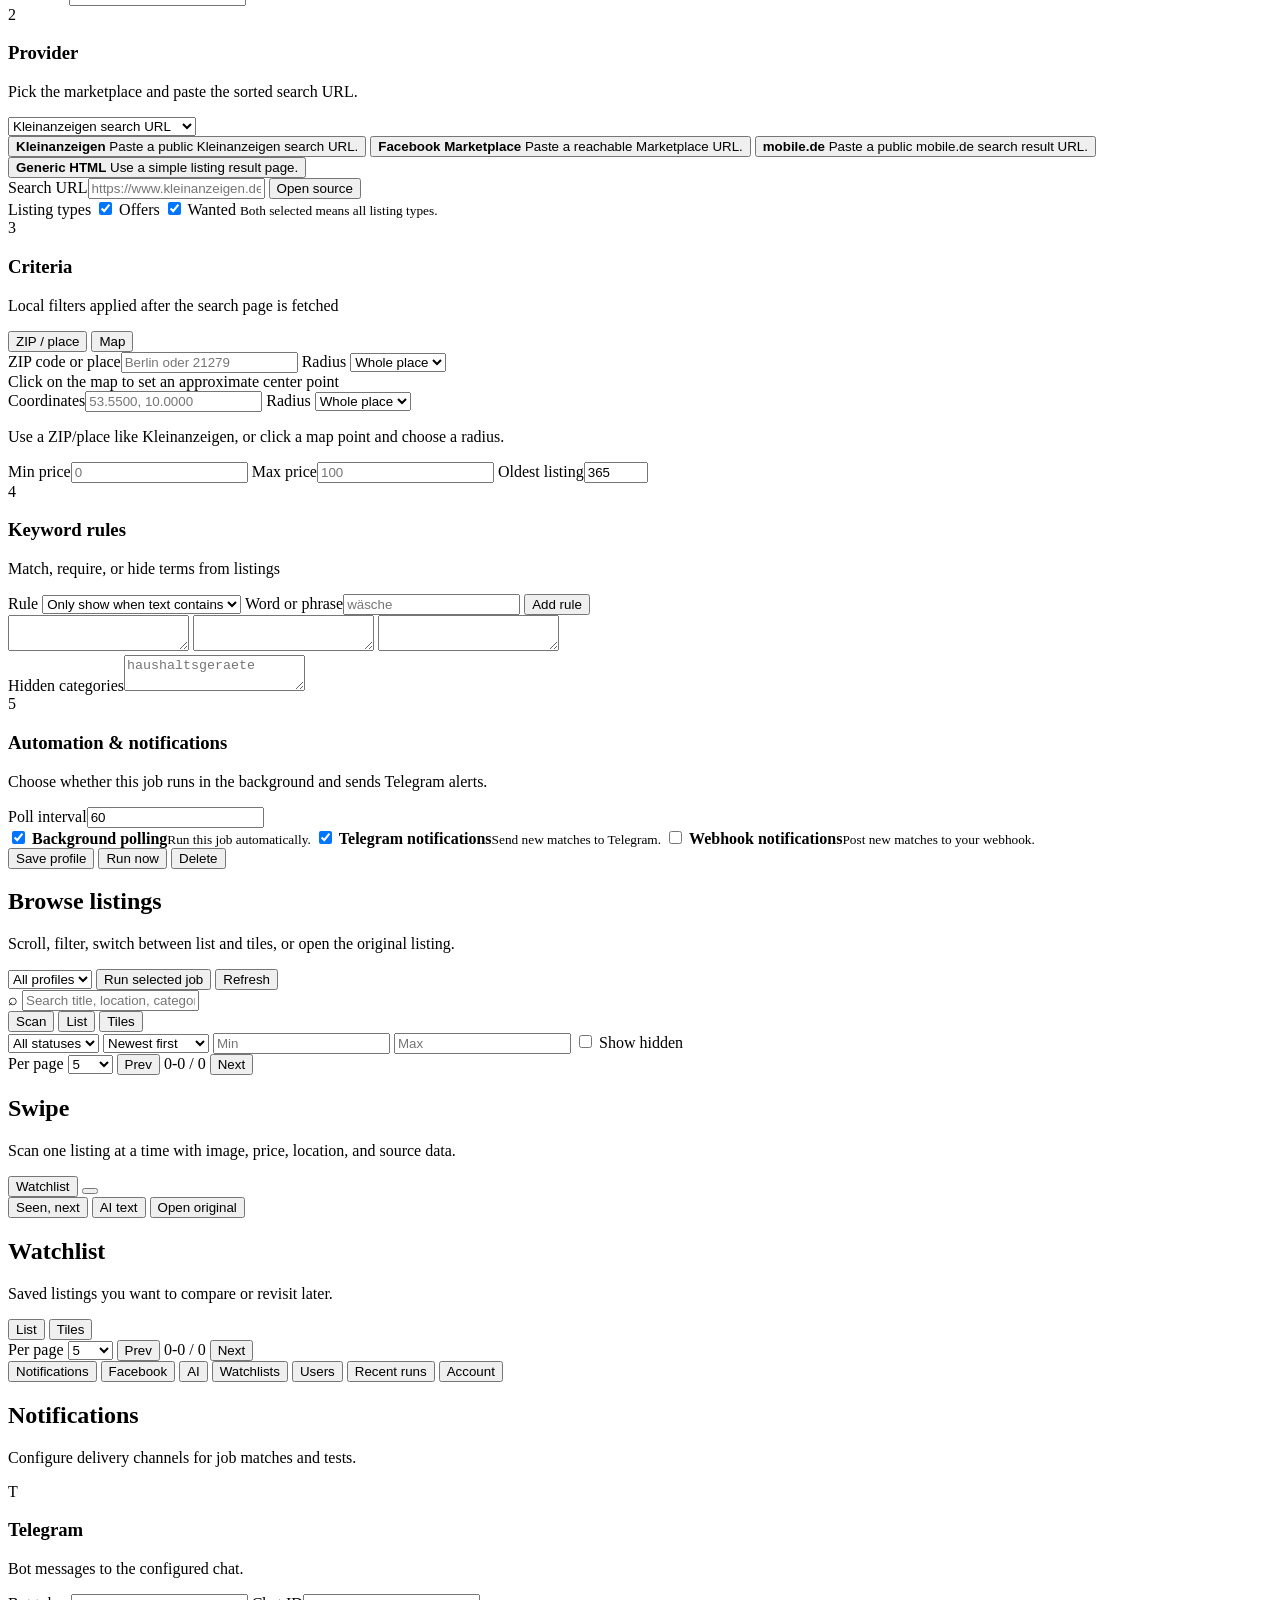
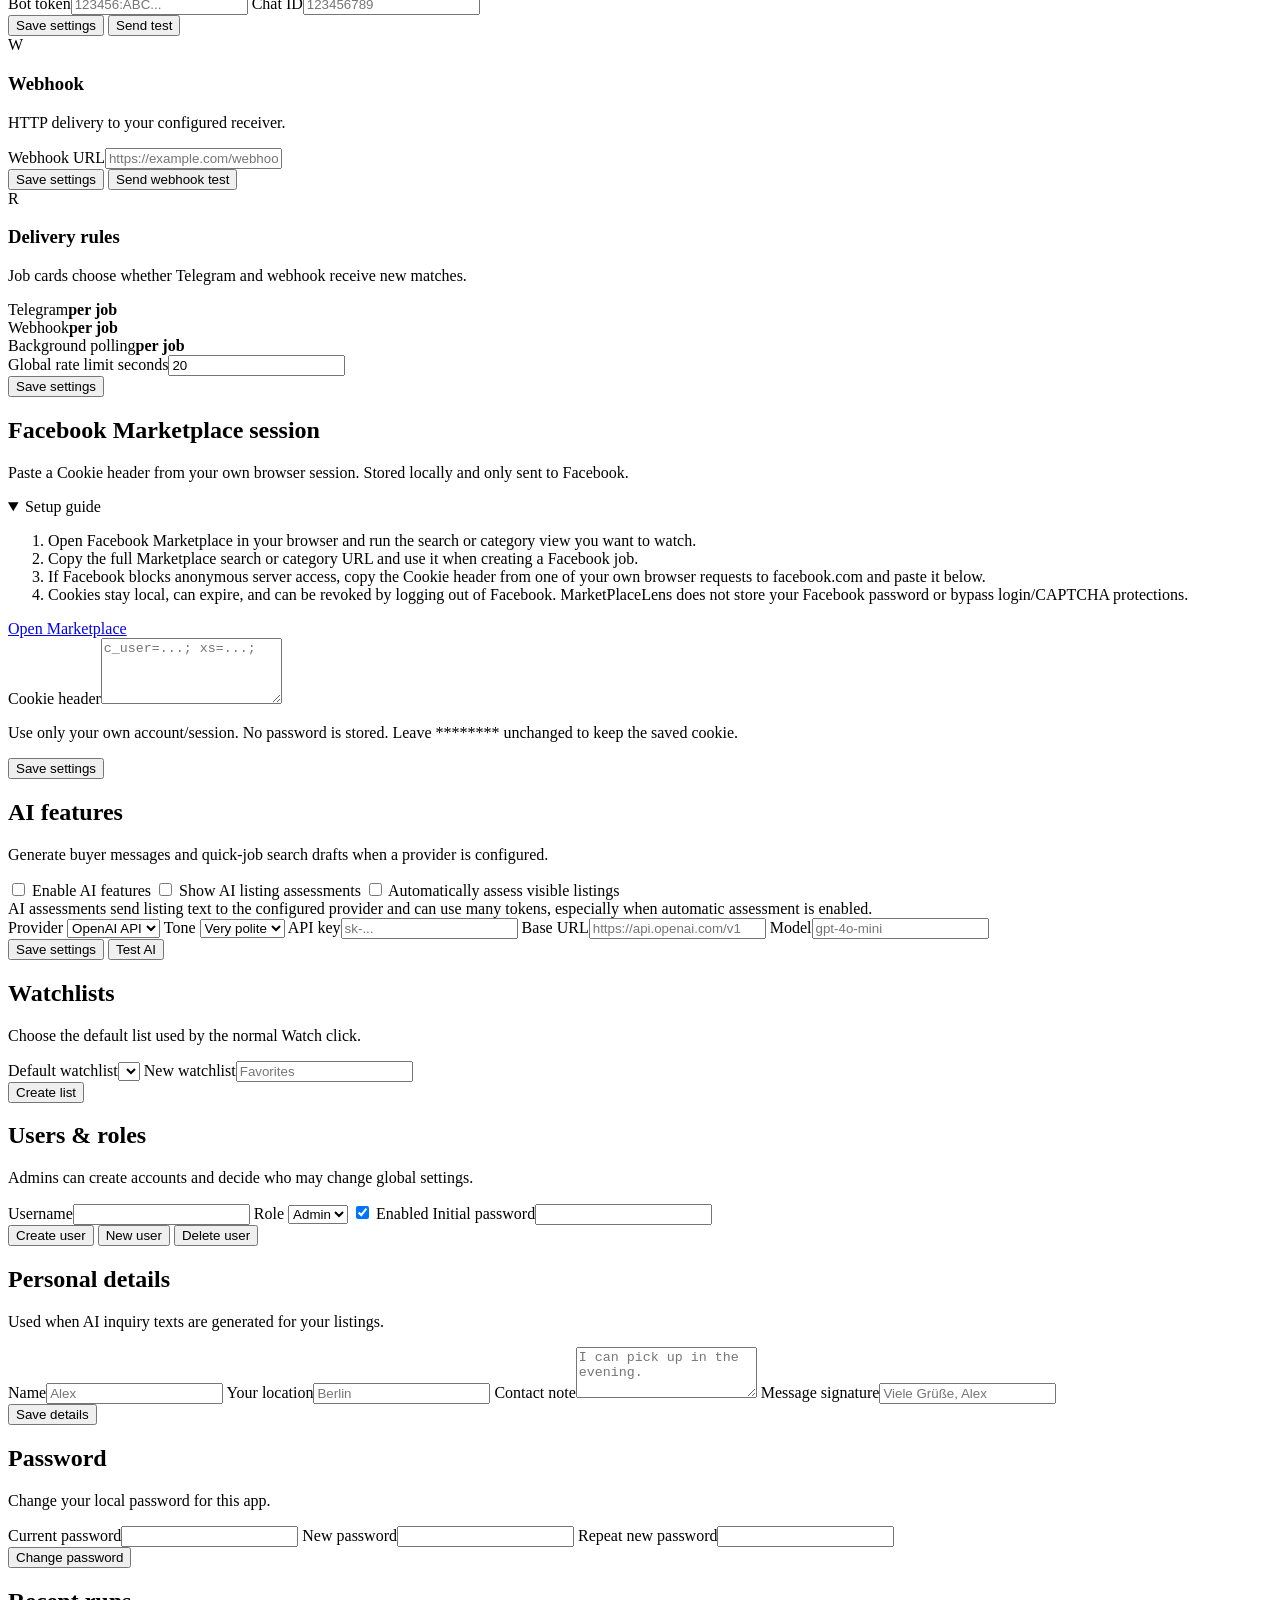
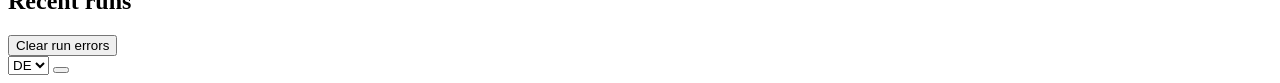
==== commit fd009663: "Add browser language and Facebook guide build 20260615.2" ====
--- a/app/static/index.html
+++ b/app/static/index.html
@@ -587,6 +587,16 @@
             </div>
           </div>
           <form id="facebook-settings-form" class="form-grid">
+            <details class="settings-guide wide" open>
+              <summary data-i18n="settings.facebookGuideTitle">Setup guide</summary>
+              <ol>
+                <li data-i18n="settings.facebookGuideStep1">Open Facebook Marketplace in your browser and run the search or category view you want to watch.</li>
+                <li data-i18n="settings.facebookGuideStep2">Copy the full Marketplace search or category URL and use it when creating a Facebook job.</li>
+                <li data-i18n="settings.facebookGuideStep3">If Facebook blocks anonymous server access, copy the Cookie header from one of your own browser requests to facebook.com and paste it below.</li>
+                <li data-i18n="settings.facebookGuideStep4">Cookies stay local, can expire, and can be revoked by logging out of Facebook. MarketPlaceLens does not store your Facebook password or bypass login/CAPTCHA protections.</li>
+              </ol>
+              <a class="mini-button" href="https://www.facebook.com/marketplace/" target="_blank" rel="noreferrer" data-i18n="settings.facebookOpen">Open Marketplace</a>
+            </details>
             <label class="wide"><span data-i18n="settings.facebookCookie">Cookie header</span><textarea id="facebook-cookie-header" rows="4" autocomplete="off" spellcheck="false" placeholder="c_user=...; xs=...;"></textarea></label>
             <p class="meta wide" data-i18n="settings.facebookCookieHint">Use only your own account/session. No password is stored. Leave ******** unchanged to keep the saved cookie.</p>
             <div class="actions wide">
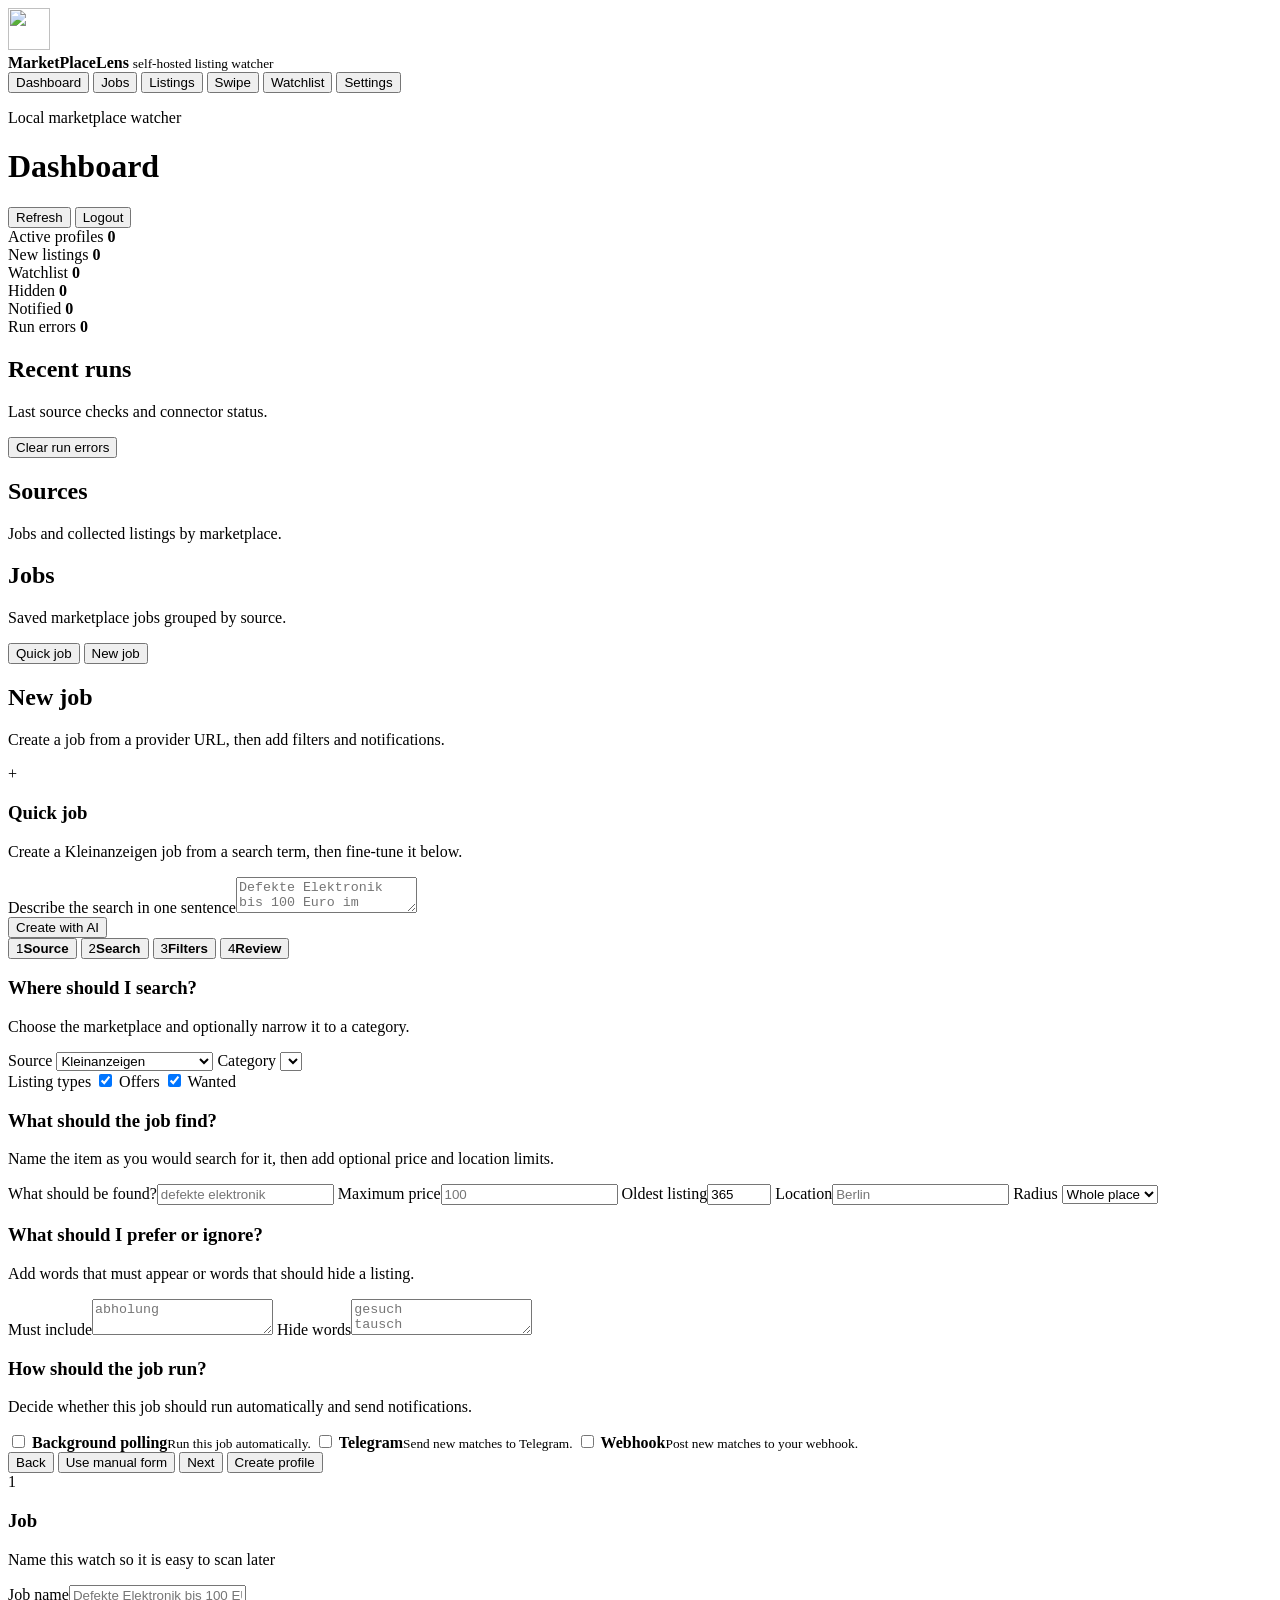
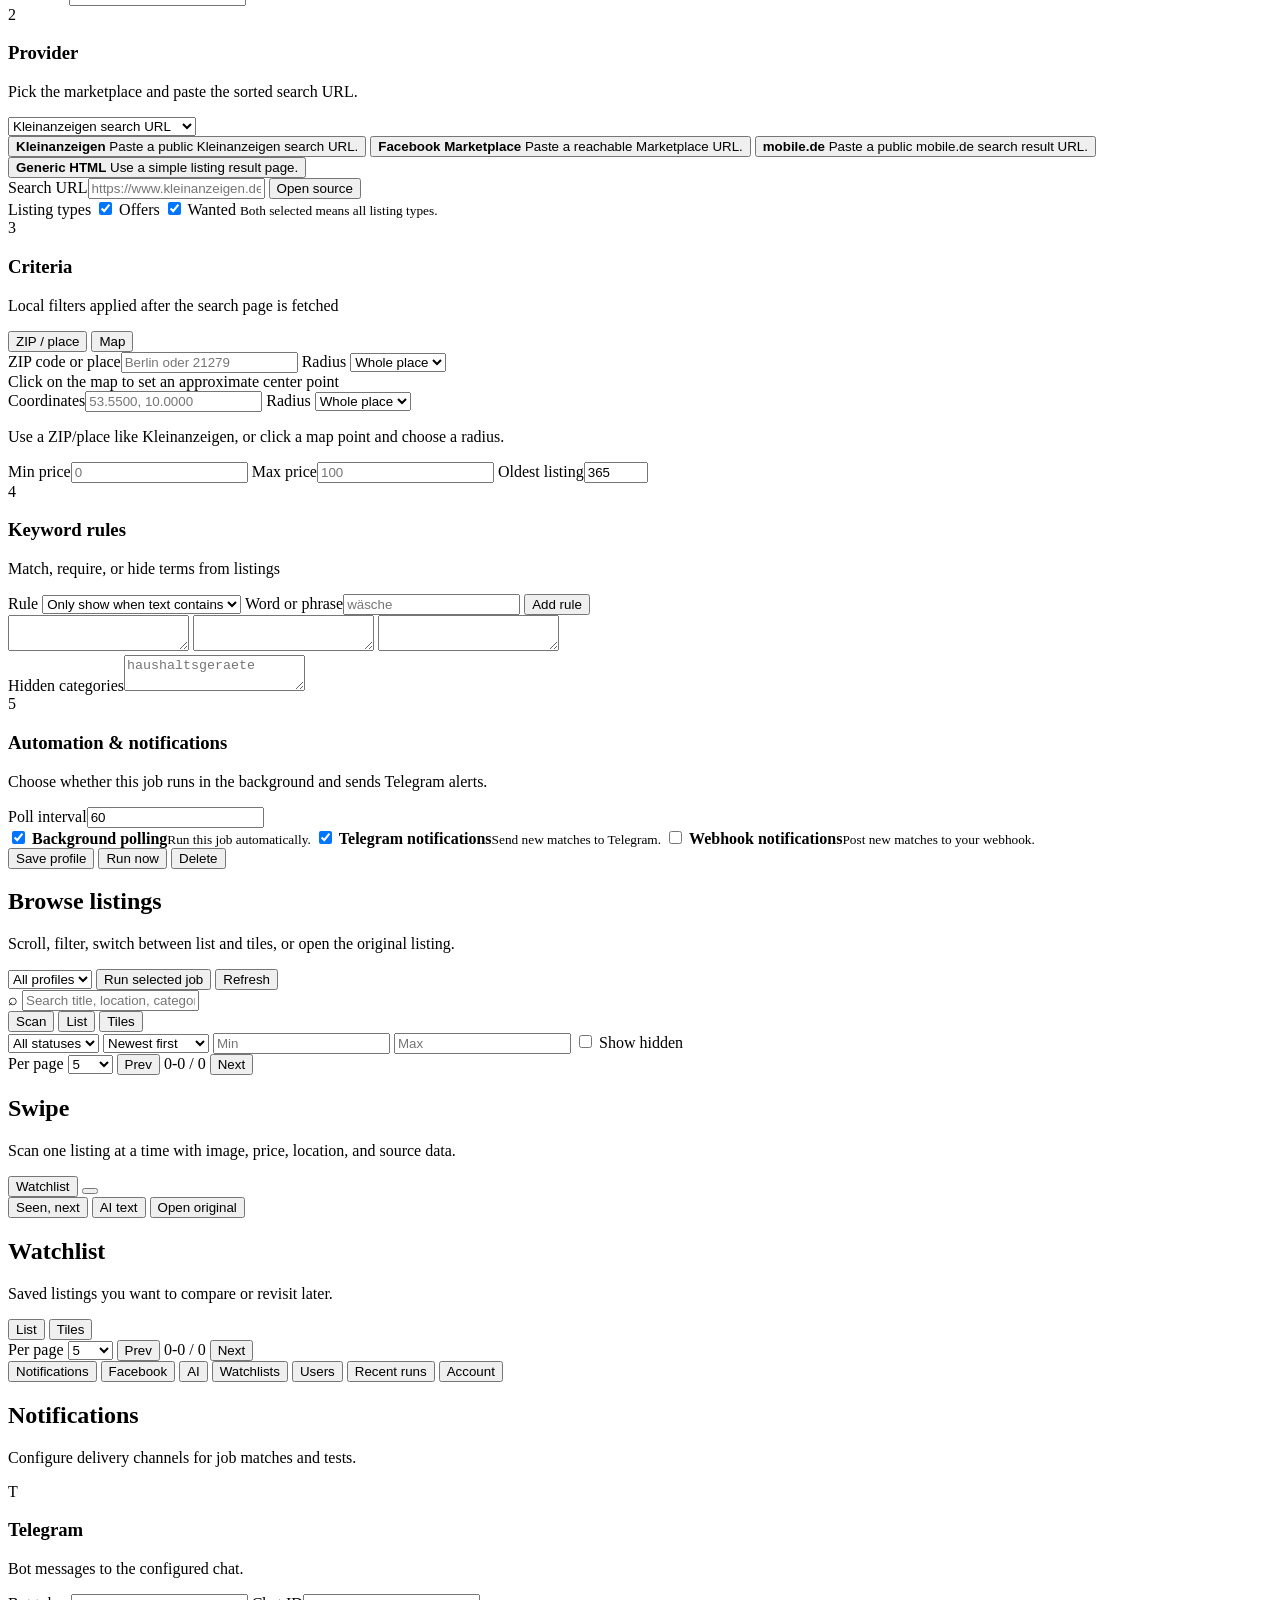
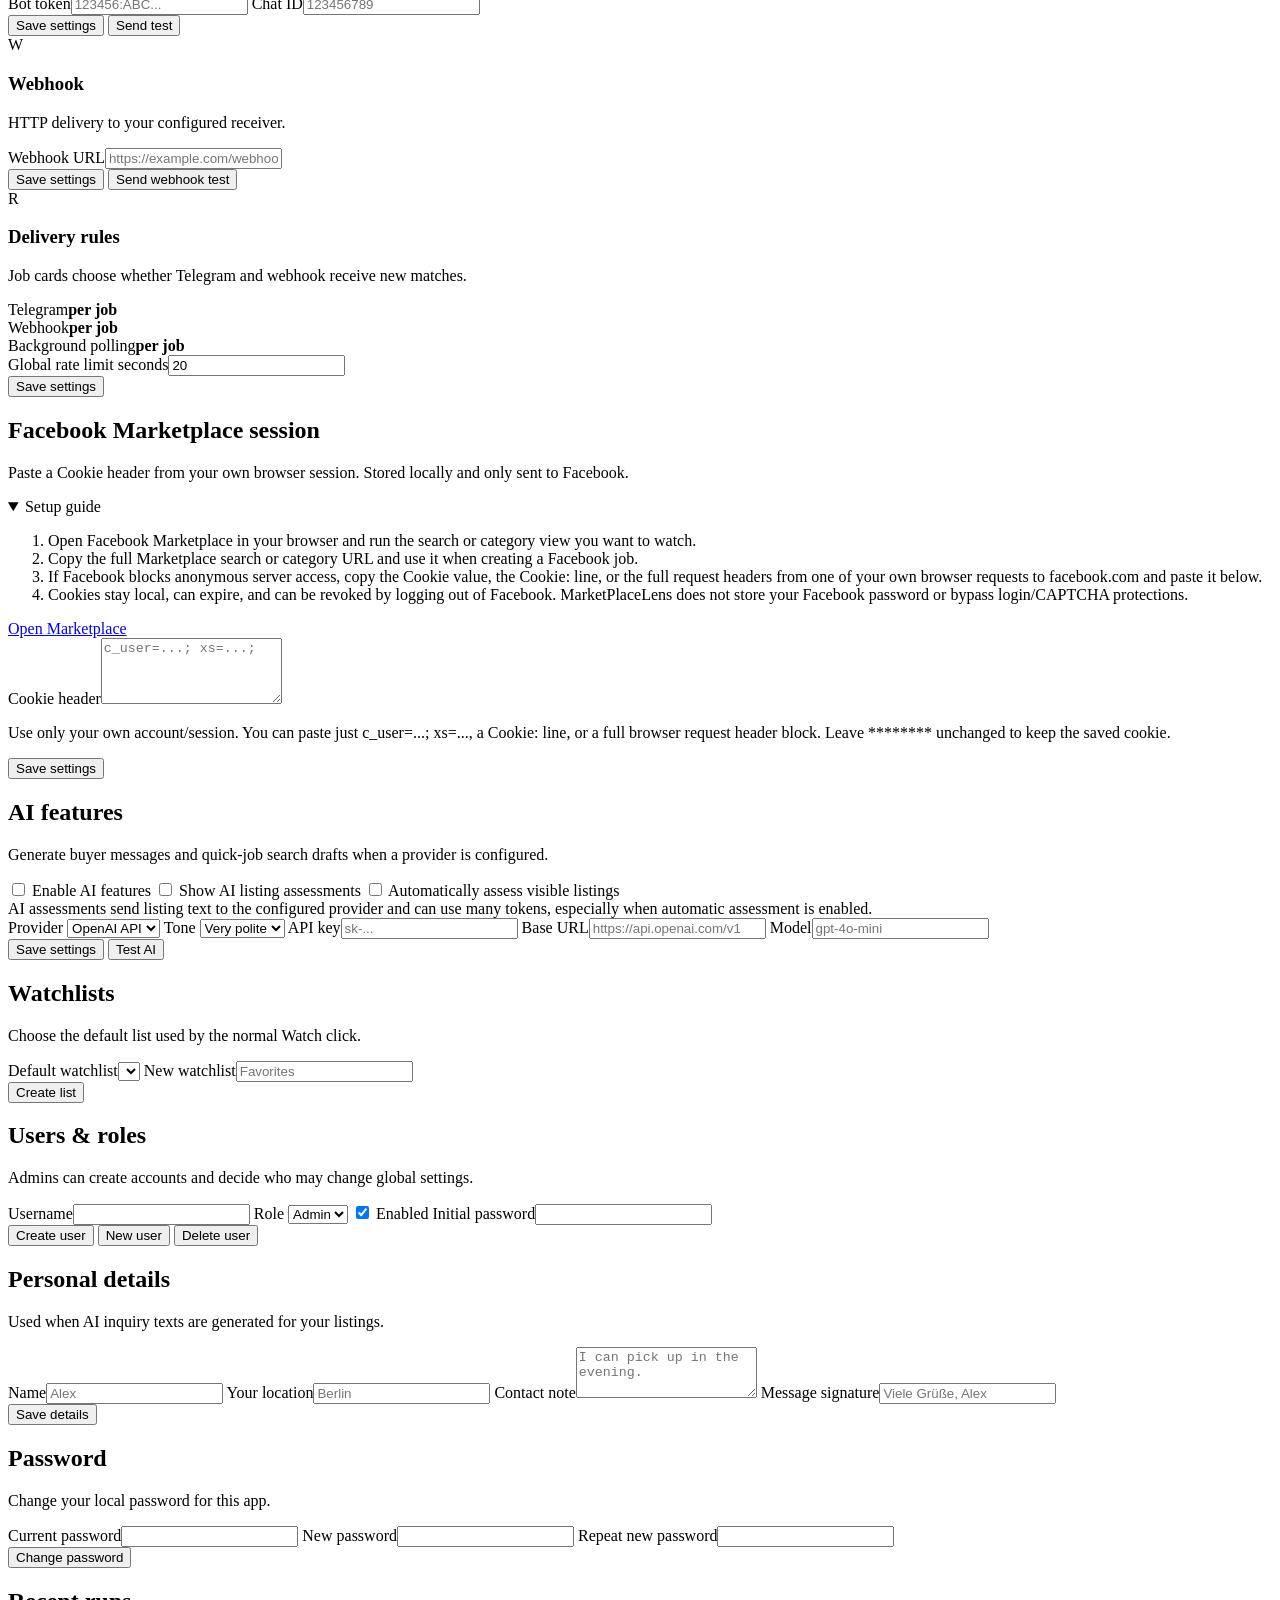
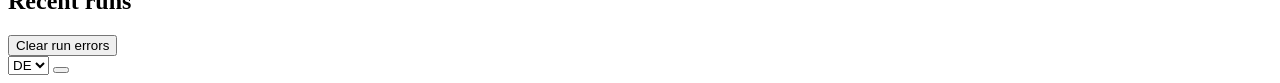
==== commit 18daec79: "Improve Facebook cookie handling build 20260615.3" ====
--- a/app/static/index.html
+++ b/app/static/index.html
@@ -592,13 +592,13 @@
               <ol>
                 <li data-i18n="settings.facebookGuideStep1">Open Facebook Marketplace in your browser and run the search or category view you want to watch.</li>
                 <li data-i18n="settings.facebookGuideStep2">Copy the full Marketplace search or category URL and use it when creating a Facebook job.</li>
-                <li data-i18n="settings.facebookGuideStep3">If Facebook blocks anonymous server access, copy the Cookie header from one of your own browser requests to facebook.com and paste it below.</li>
+                <li data-i18n="settings.facebookGuideStep3">If Facebook blocks anonymous server access, copy the Cookie value, the Cookie: line, or the full request headers from one of your own browser requests to facebook.com and paste it below.</li>
                 <li data-i18n="settings.facebookGuideStep4">Cookies stay local, can expire, and can be revoked by logging out of Facebook. MarketPlaceLens does not store your Facebook password or bypass login/CAPTCHA protections.</li>
               </ol>
               <a class="mini-button" href="https://www.facebook.com/marketplace/" target="_blank" rel="noreferrer" data-i18n="settings.facebookOpen">Open Marketplace</a>
             </details>
             <label class="wide"><span data-i18n="settings.facebookCookie">Cookie header</span><textarea id="facebook-cookie-header" rows="4" autocomplete="off" spellcheck="false" placeholder="c_user=...; xs=...;"></textarea></label>
-            <p class="meta wide" data-i18n="settings.facebookCookieHint">Use only your own account/session. No password is stored. Leave ******** unchanged to keep the saved cookie.</p>
+            <p class="meta wide" data-i18n="settings.facebookCookieHint">Use only your own account/session. You can paste just c_user=...; xs=..., a Cookie: line, or a full browser request header block. Leave ******** unchanged to keep the saved cookie.</p>
             <div class="actions wide">
               <button class="button primary" type="submit" data-i18n="settings.save">Save settings</button>
             </div>
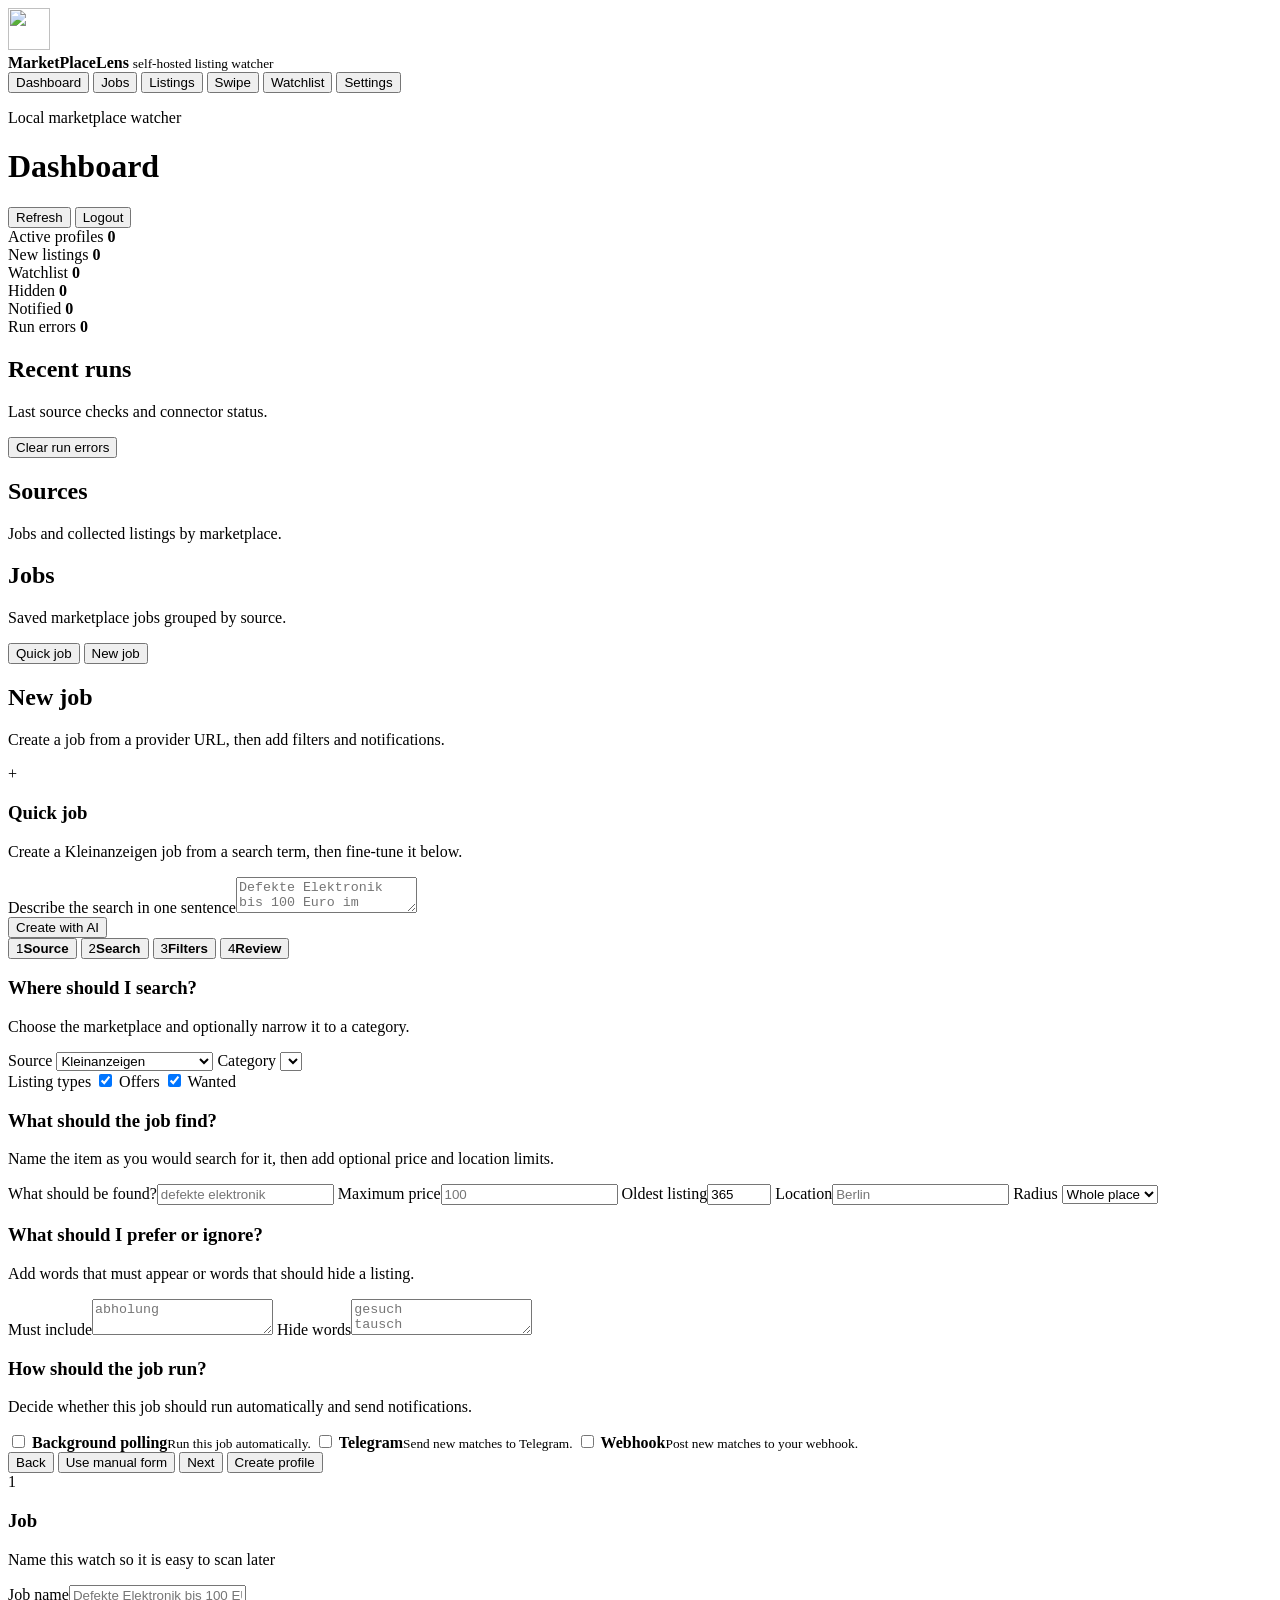
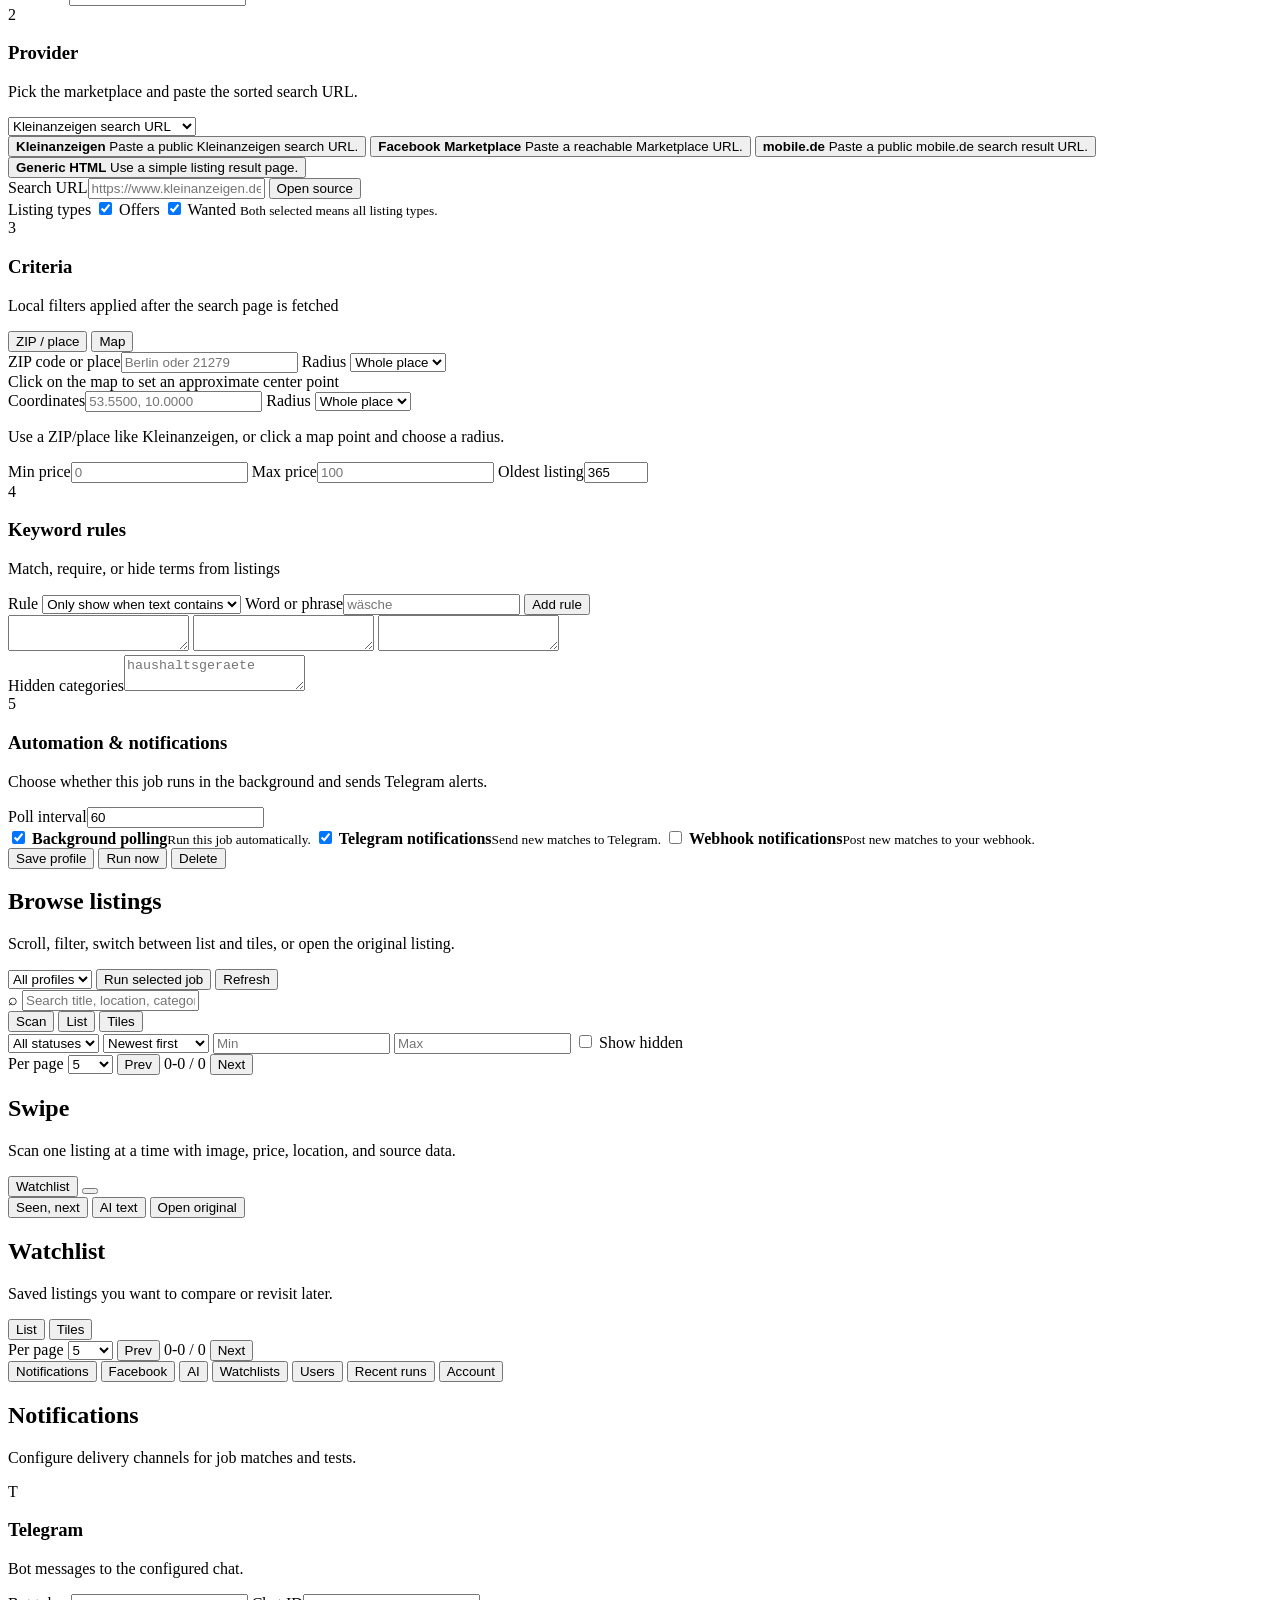
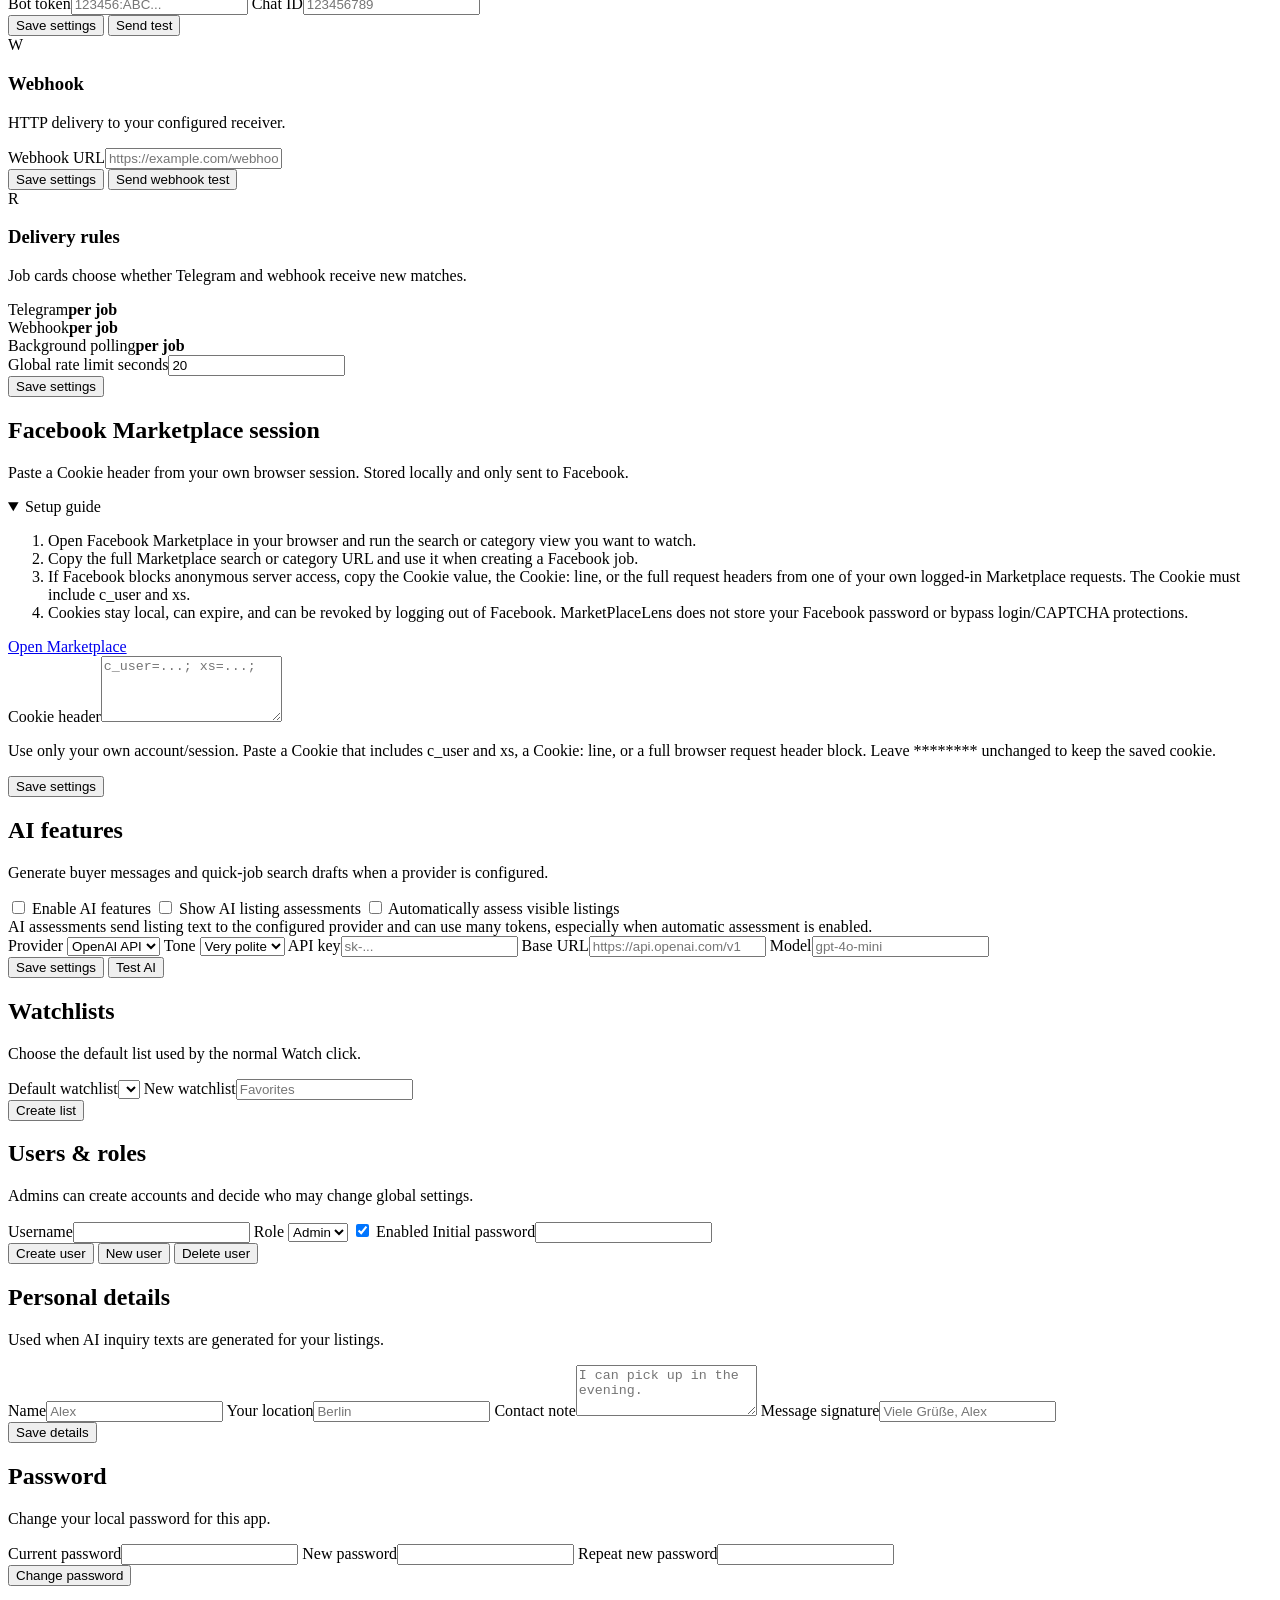
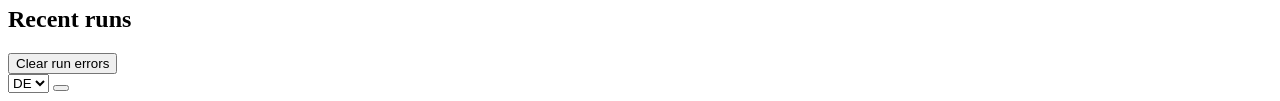
==== commit 05647851: "Clarify Facebook session errors build 20260615.4" ====
--- a/app/static/index.html
+++ b/app/static/index.html
@@ -592,13 +592,13 @@
               <ol>
                 <li data-i18n="settings.facebookGuideStep1">Open Facebook Marketplace in your browser and run the search or category view you want to watch.</li>
                 <li data-i18n="settings.facebookGuideStep2">Copy the full Marketplace search or category URL and use it when creating a Facebook job.</li>
-                <li data-i18n="settings.facebookGuideStep3">If Facebook blocks anonymous server access, copy the Cookie value, the Cookie: line, or the full request headers from one of your own browser requests to facebook.com and paste it below.</li>
+                <li data-i18n="settings.facebookGuideStep3">If Facebook blocks anonymous server access, copy the Cookie value, the Cookie: line, or the full request headers from one of your own logged-in Marketplace requests. The Cookie must include c_user and xs.</li>
                 <li data-i18n="settings.facebookGuideStep4">Cookies stay local, can expire, and can be revoked by logging out of Facebook. MarketPlaceLens does not store your Facebook password or bypass login/CAPTCHA protections.</li>
               </ol>
               <a class="mini-button" href="https://www.facebook.com/marketplace/" target="_blank" rel="noreferrer" data-i18n="settings.facebookOpen">Open Marketplace</a>
             </details>
             <label class="wide"><span data-i18n="settings.facebookCookie">Cookie header</span><textarea id="facebook-cookie-header" rows="4" autocomplete="off" spellcheck="false" placeholder="c_user=...; xs=...;"></textarea></label>
-            <p class="meta wide" data-i18n="settings.facebookCookieHint">Use only your own account/session. You can paste just c_user=...; xs=..., a Cookie: line, or a full browser request header block. Leave ******** unchanged to keep the saved cookie.</p>
+            <p class="meta wide" data-i18n="settings.facebookCookieHint">Use only your own account/session. Paste a Cookie that includes c_user and xs, a Cookie: line, or a full browser request header block. Leave ******** unchanged to keep the saved cookie.</p>
             <div class="actions wide">
               <button class="button primary" type="submit" data-i18n="settings.save">Save settings</button>
             </div>
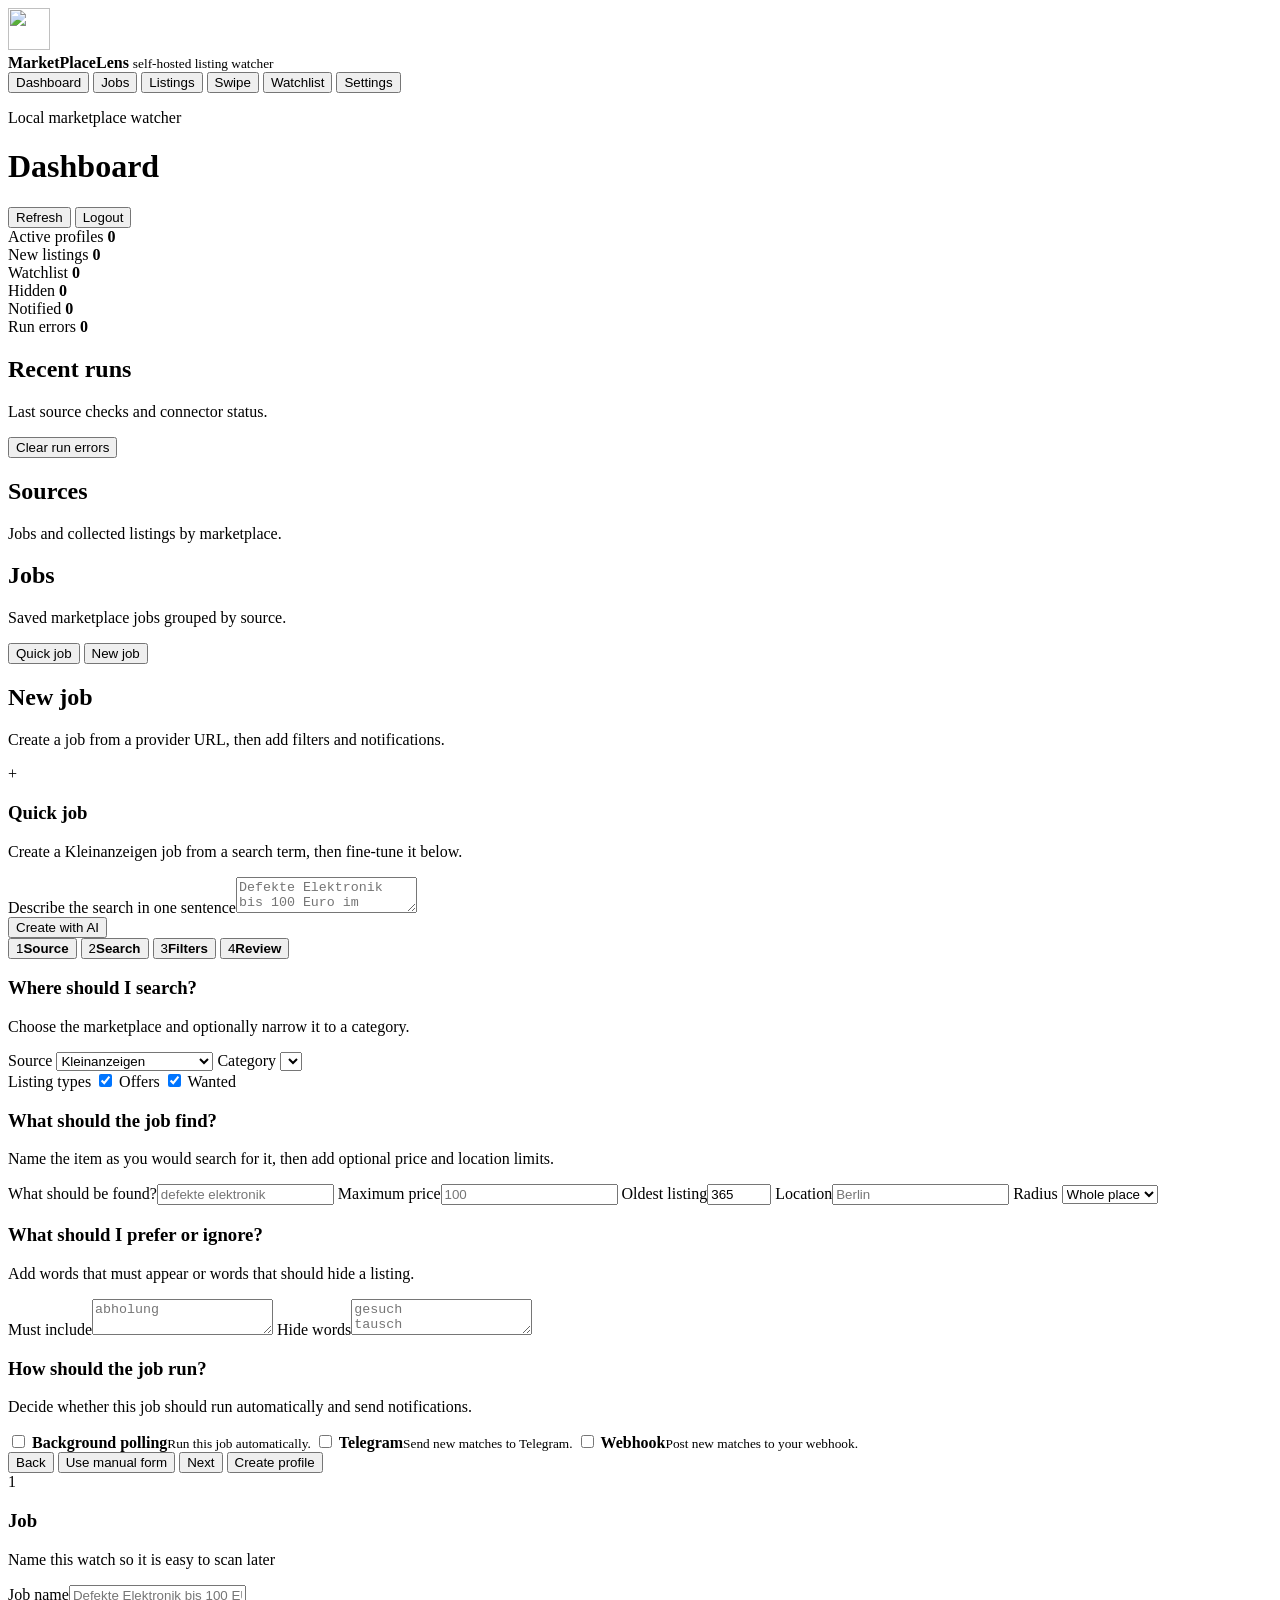
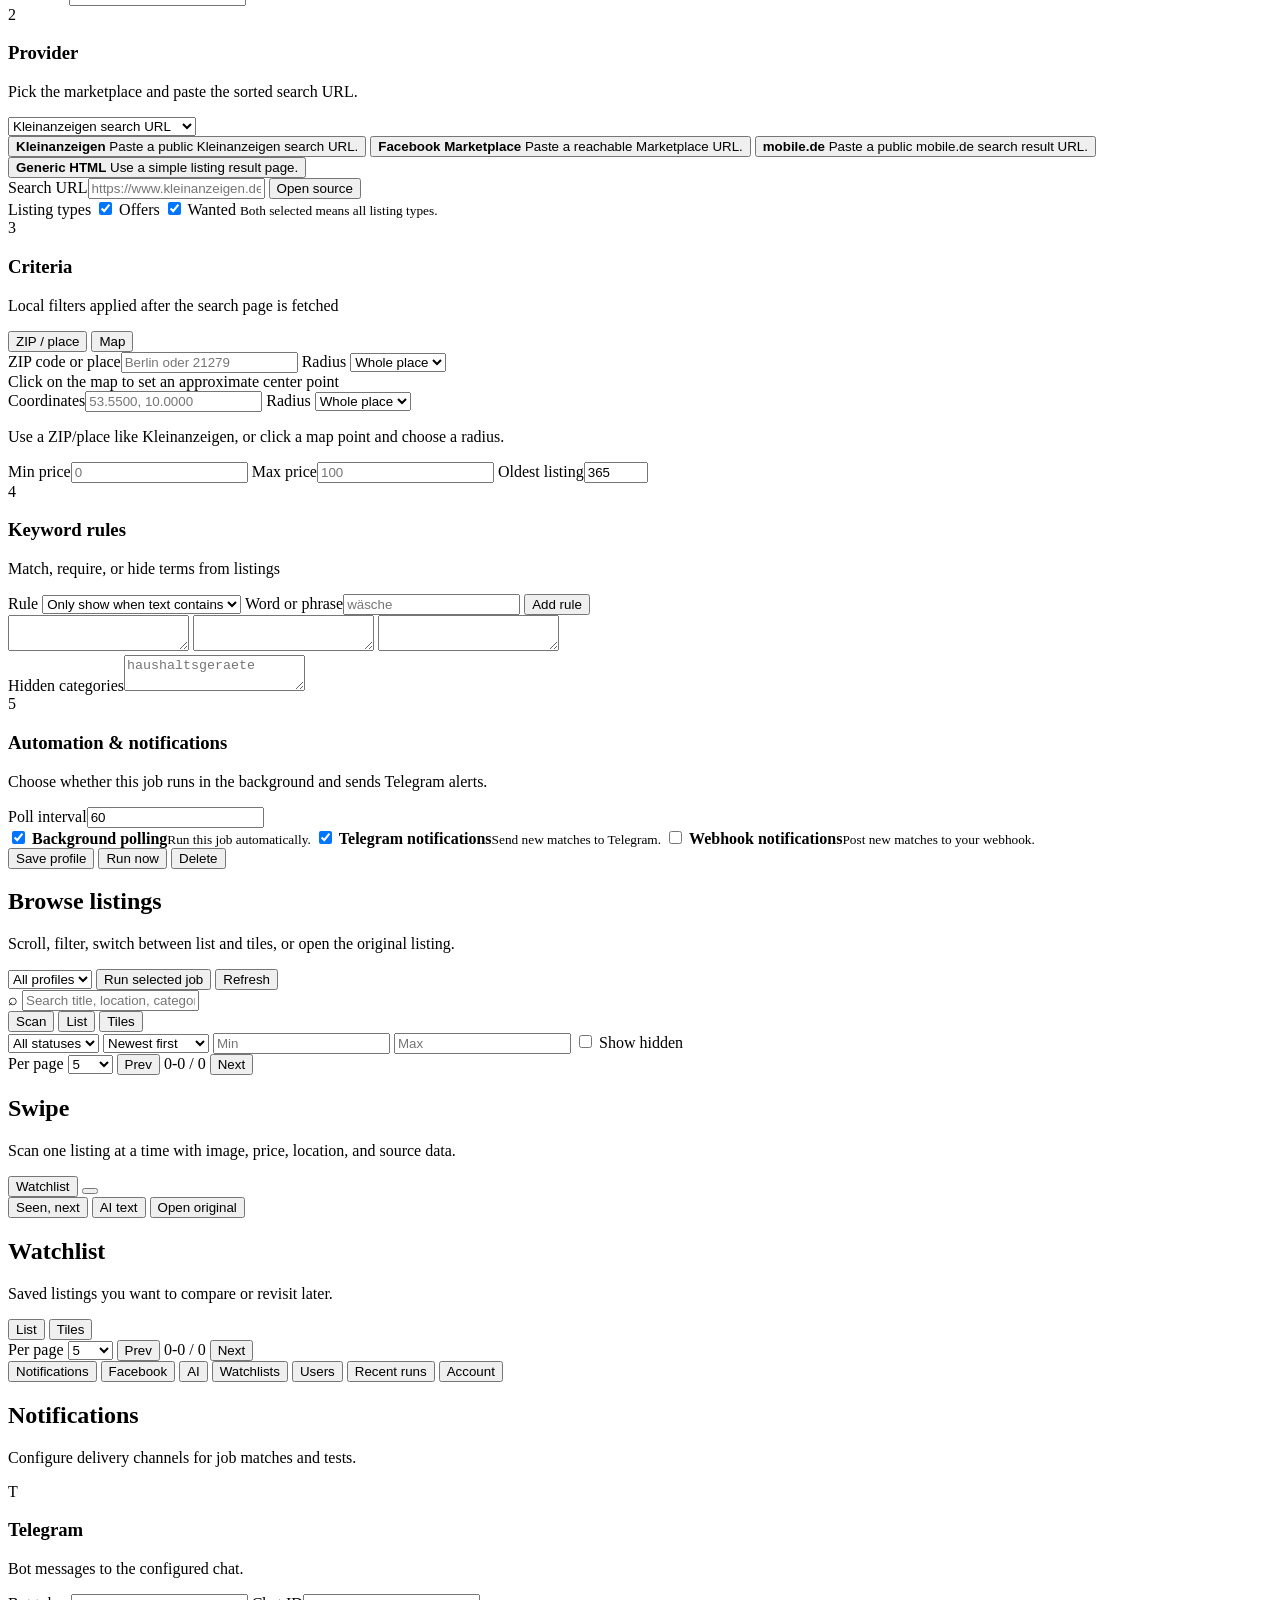
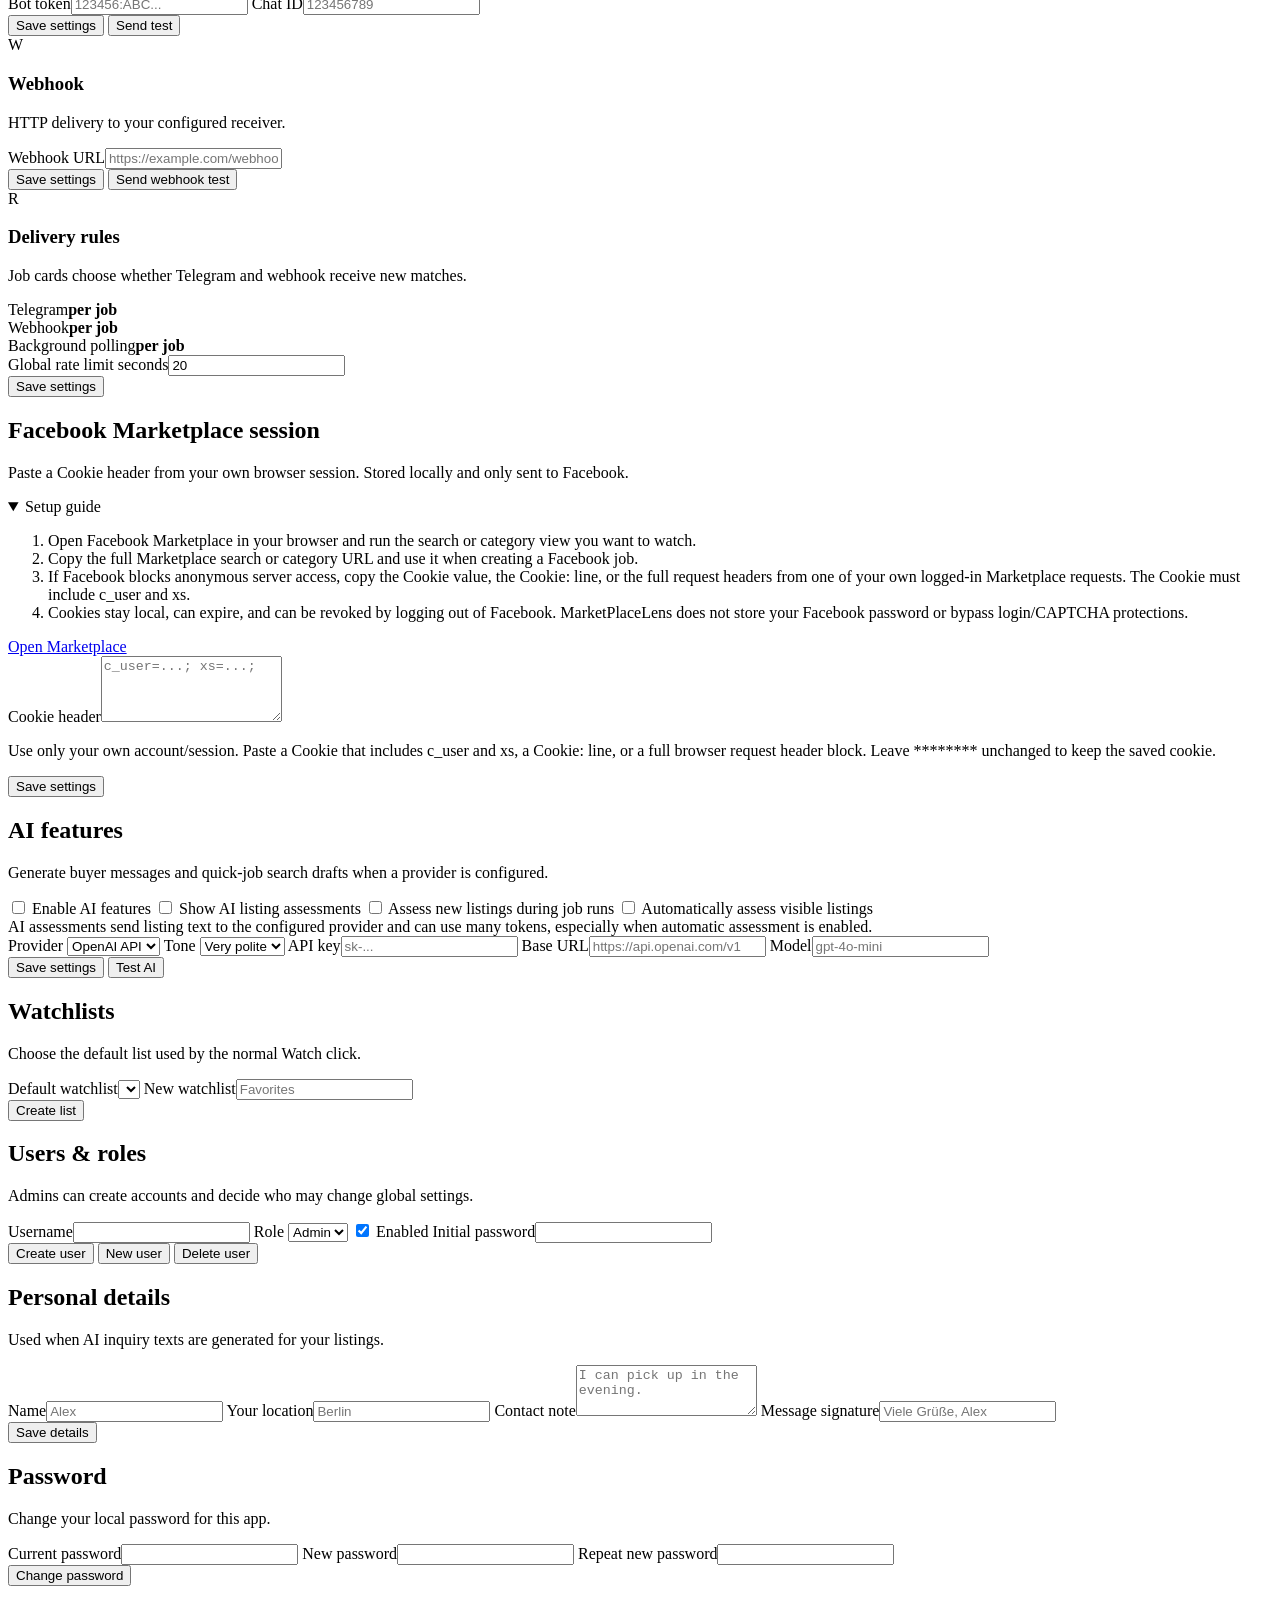
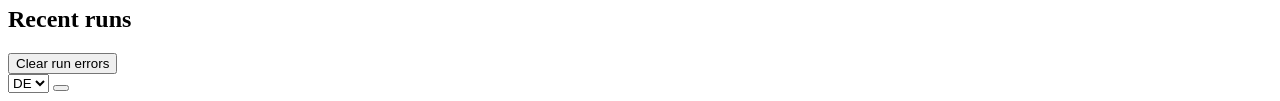
==== commit 3bc1488f: "Add new listing AI assessments build 20260616.2" ====
--- a/app/static/index.html
+++ b/app/static/index.html
@@ -614,6 +614,7 @@
           <form id="ai-settings-form" class="form-grid">
             <label class="switch wide"><input id="ai-enabled" type="checkbox"> <span data-i18n="settings.aiEnabled">Enable AI features</span></label>
             <label class="switch wide"><input id="ai-assessments-enabled" type="checkbox"> <span data-i18n="settings.aiAssessmentsEnabled">Show AI listing assessments</span></label>
+            <label class="switch wide"><input id="ai-assessments-new-enabled" type="checkbox"> <span data-i18n="settings.aiAssessmentsNewEnabled">Assess new listings during job runs</span></label>
             <label class="switch wide"><input id="ai-assessments-auto-enabled" type="checkbox"> <span data-i18n="settings.aiAssessmentsAutoEnabled">Automatically assess visible listings</span></label>
             <div class="settings-warning wide" data-i18n="settings.aiAssessmentCostWarning">AI assessments send listing text to the configured provider and can use many tokens, especially when automatic assessment is enabled.</div>
             <label><span data-i18n="settings.aiProvider">Provider</span>
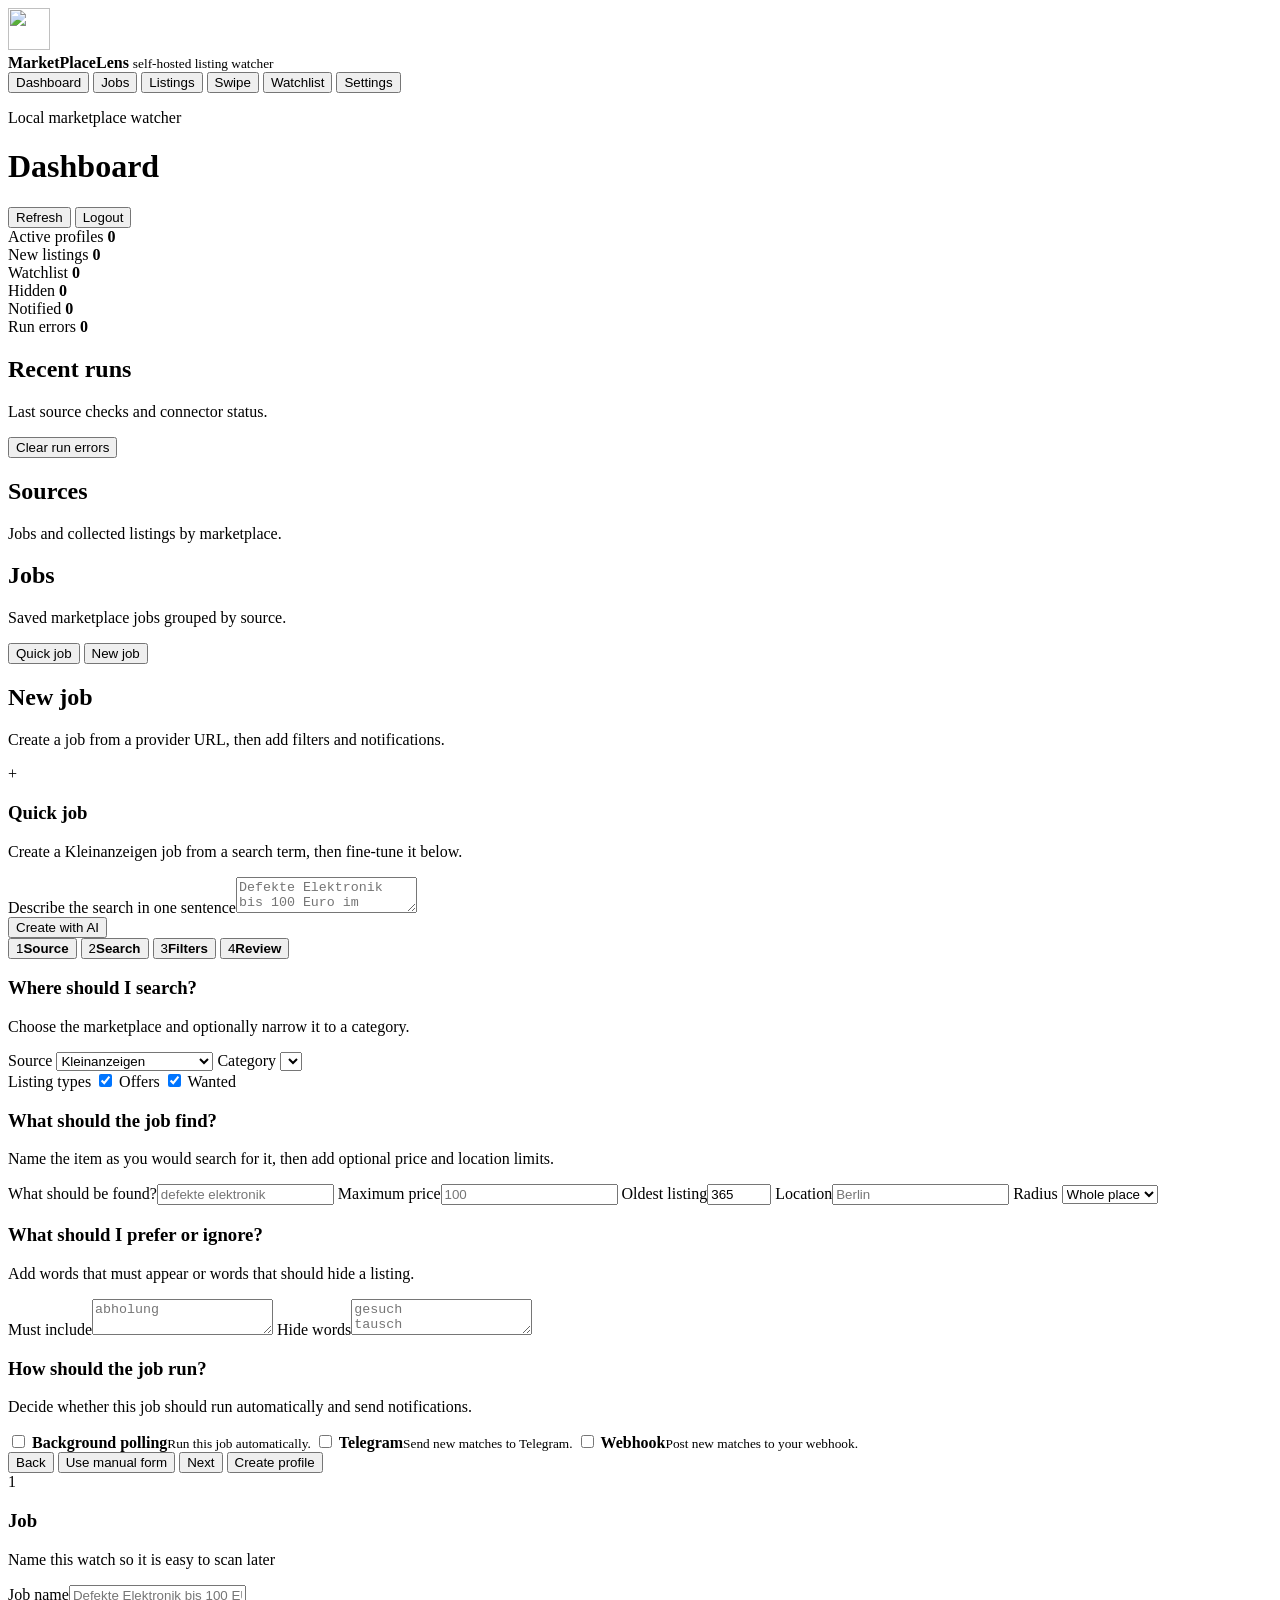
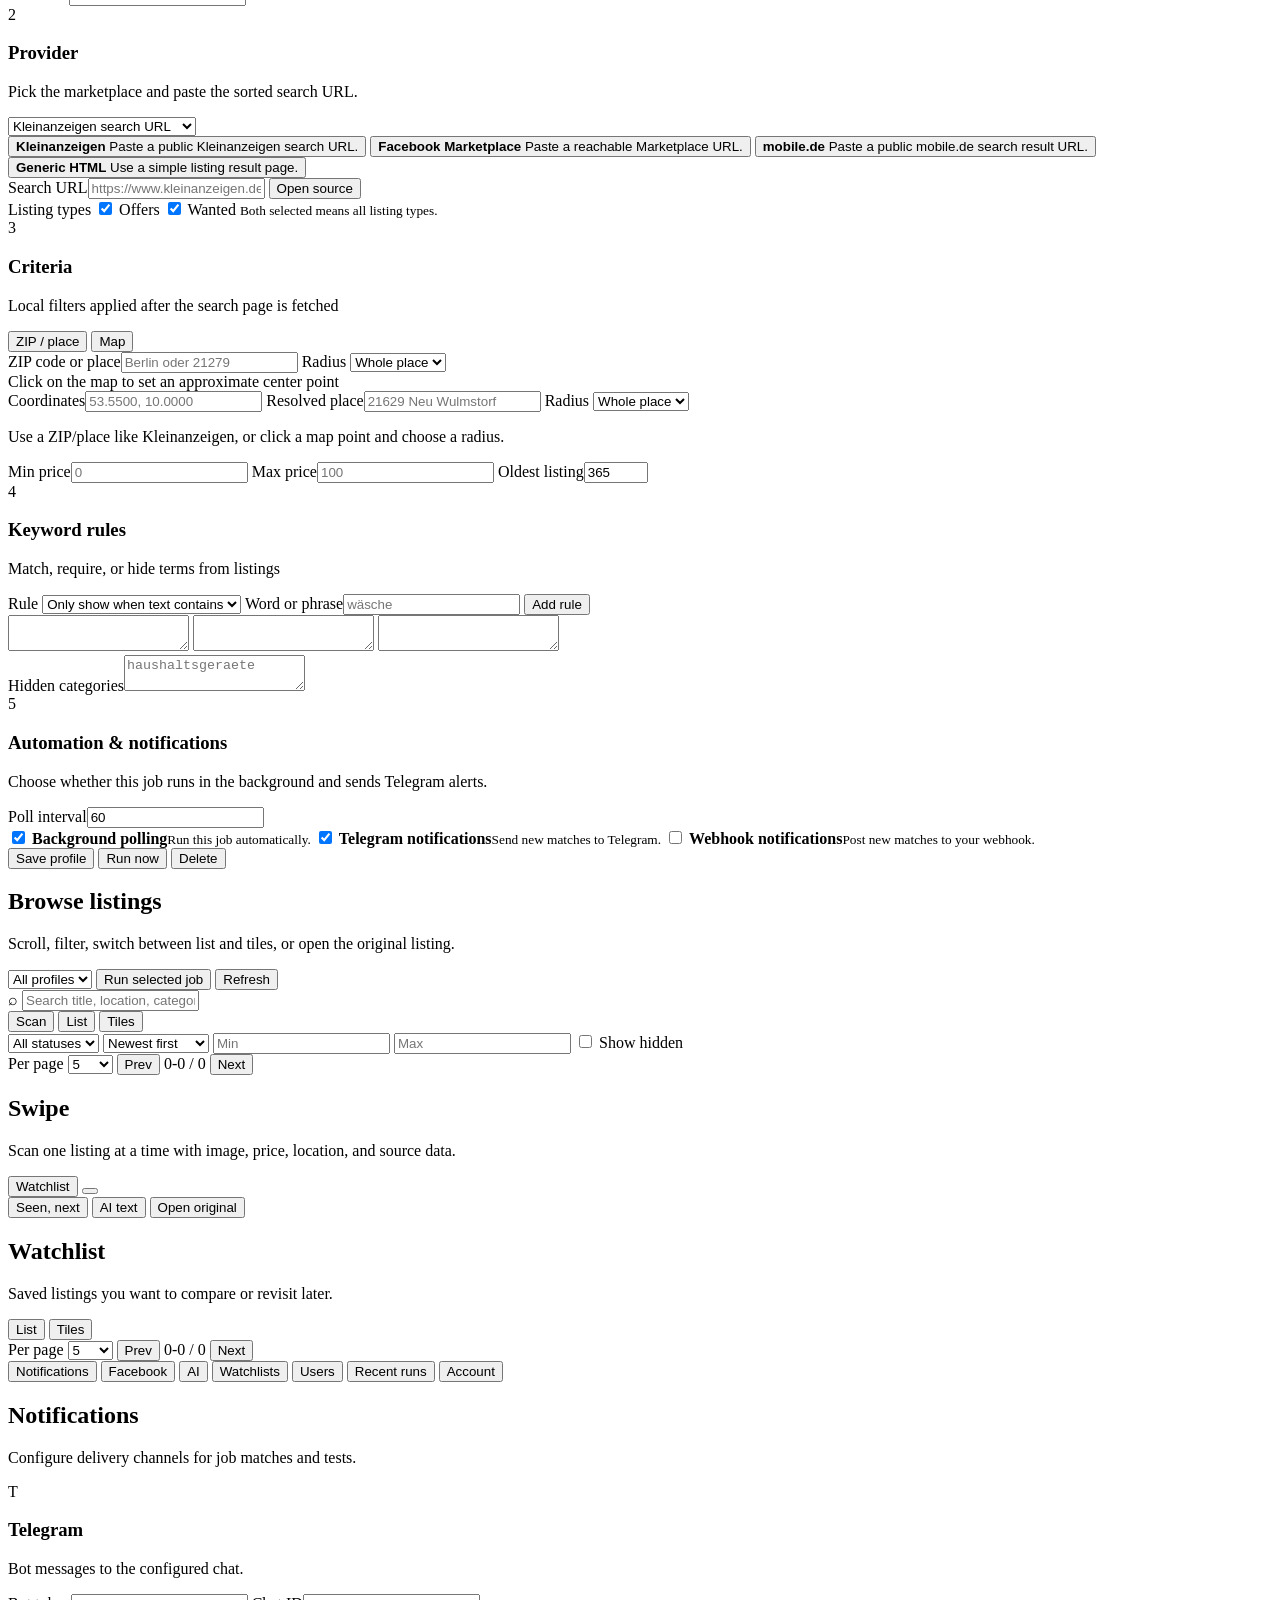
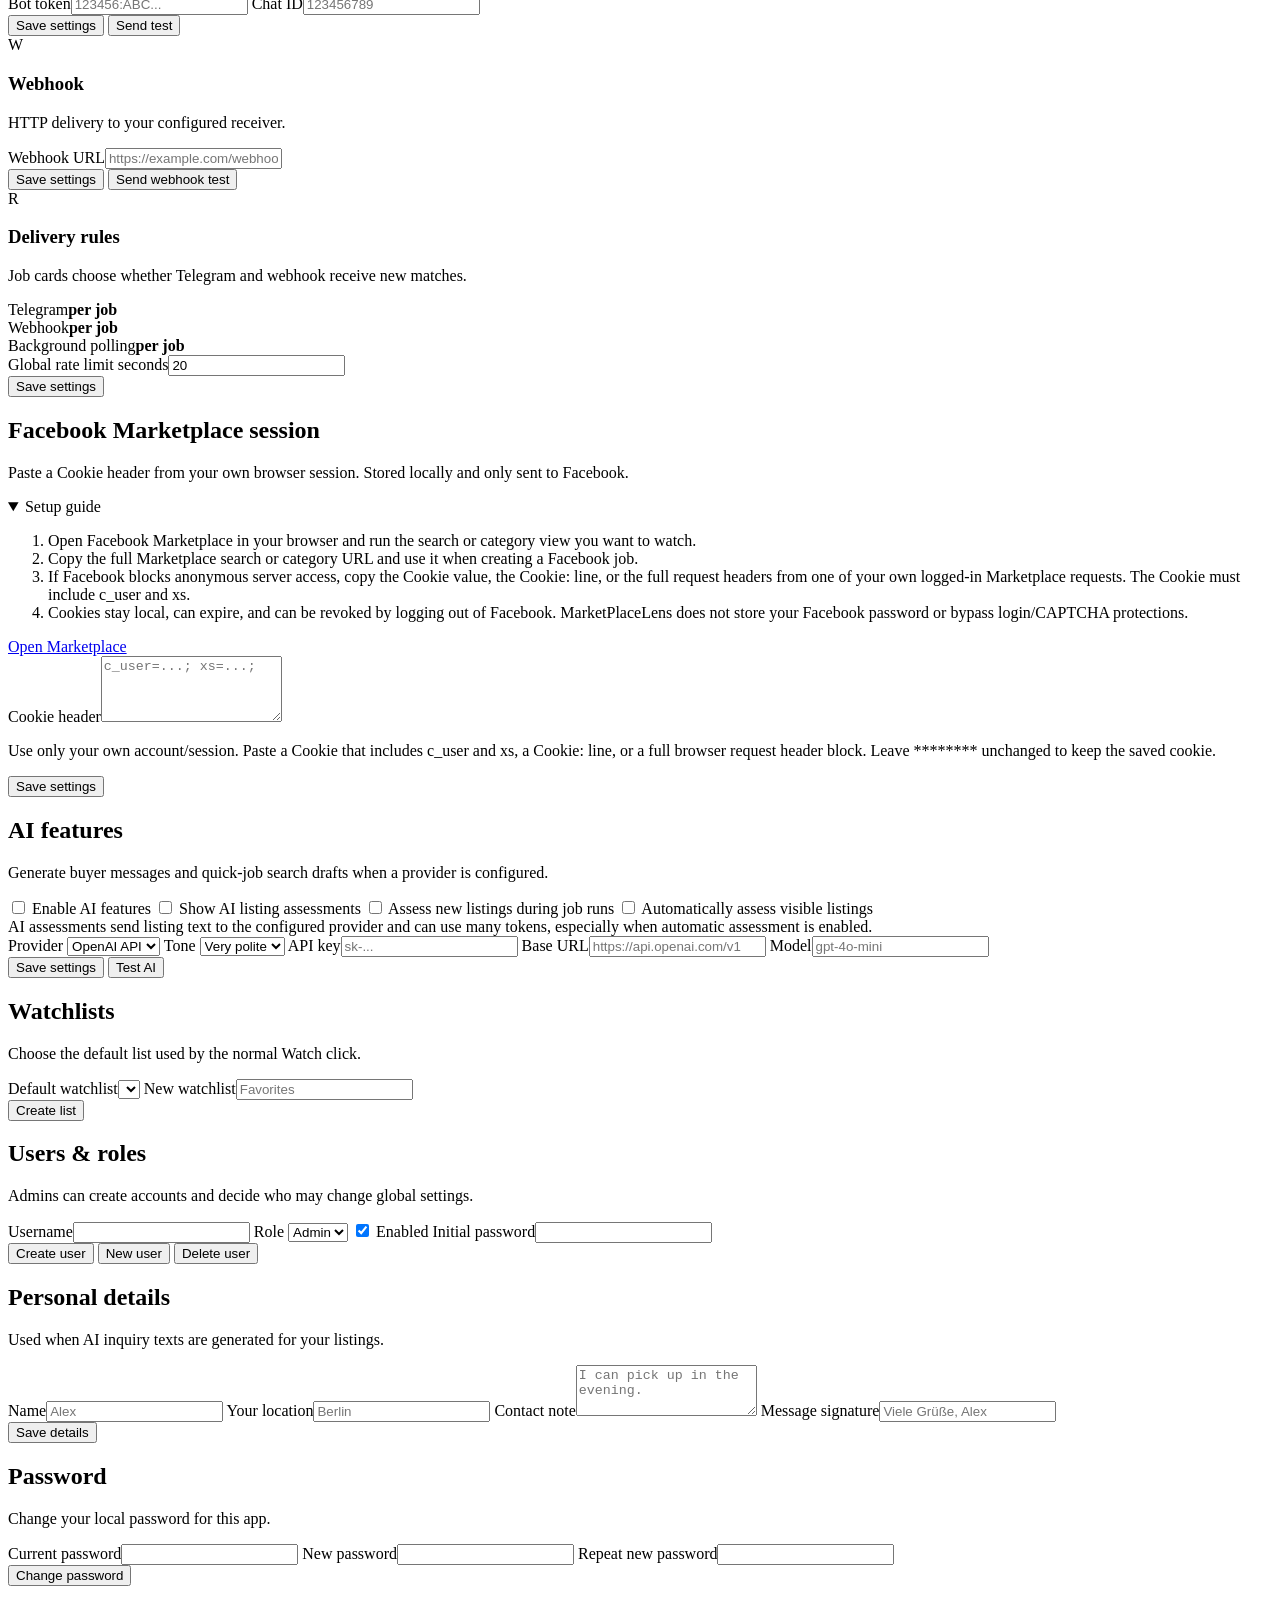
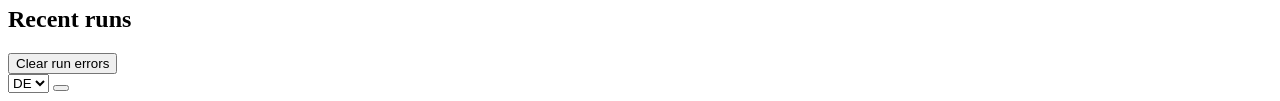
==== commit c22e0225: "20260618.3 Add listing map actions" ====
--- a/app/static/index.html
+++ b/app/static/index.html
@@ -305,6 +305,7 @@
                     </div>
                     <div class="location-fields">
                       <label><span data-i18n="location.coordinates">Coordinates</span><input id="profile-location-coordinates" readonly placeholder="53.5500, 10.0000"></label>
+                      <label><span data-i18n="location.resolvedPlace">Resolved place</span><input id="profile-location-label" readonly placeholder="21629 Neu Wulmstorf"></label>
                       <label><span data-i18n="location.radius">Radius</span>
                         <select id="profile-map-radius">
                           <option value="" data-i18n="location.wholePlace">Whole place</option>
@@ -746,6 +747,20 @@
         </div>
       </form>
     </dialog>
+    <dialog id="listing-map-dialog" class="modal-dialog map-dialog">
+      <div class="modal-card">
+        <div class="panel-heading">
+          <div>
+            <h2 id="listing-map-title" data-i18n="listing.locationMapTitle">Listing location</h2>
+            <p id="listing-map-subtitle" class="panel-subtitle"></p>
+          </div>
+          <button class="mini-button" type="button" id="close-listing-map" data-i18n="inquiry.close">Close</button>
+        </div>
+        <div id="listing-map-status" class="map-status" data-i18n="listing.locationMapLoading">Loading map...</div>
+        <iframe id="listing-map-frame" class="listing-map-frame hidden" title="Listing location map" loading="lazy"></iframe>
+        <a id="listing-map-open" class="button ghost hidden" target="_blank" rel="noopener" data-i18n="listing.locationMapOpen">Open in OpenStreetMap</a>
+      </div>
+    </dialog>
     <script src="https://unpkg.com/leaflet@1.9.4/dist/leaflet.js" integrity="sha256-20nQCchB9co0qIjJZRGuk2/Z9VM+kNiyxNV1lvTlZBo=" crossorigin="" defer></script>
     <script src="/static/app.js?v=__ASSET_VERSION__" defer></script>
   </body>
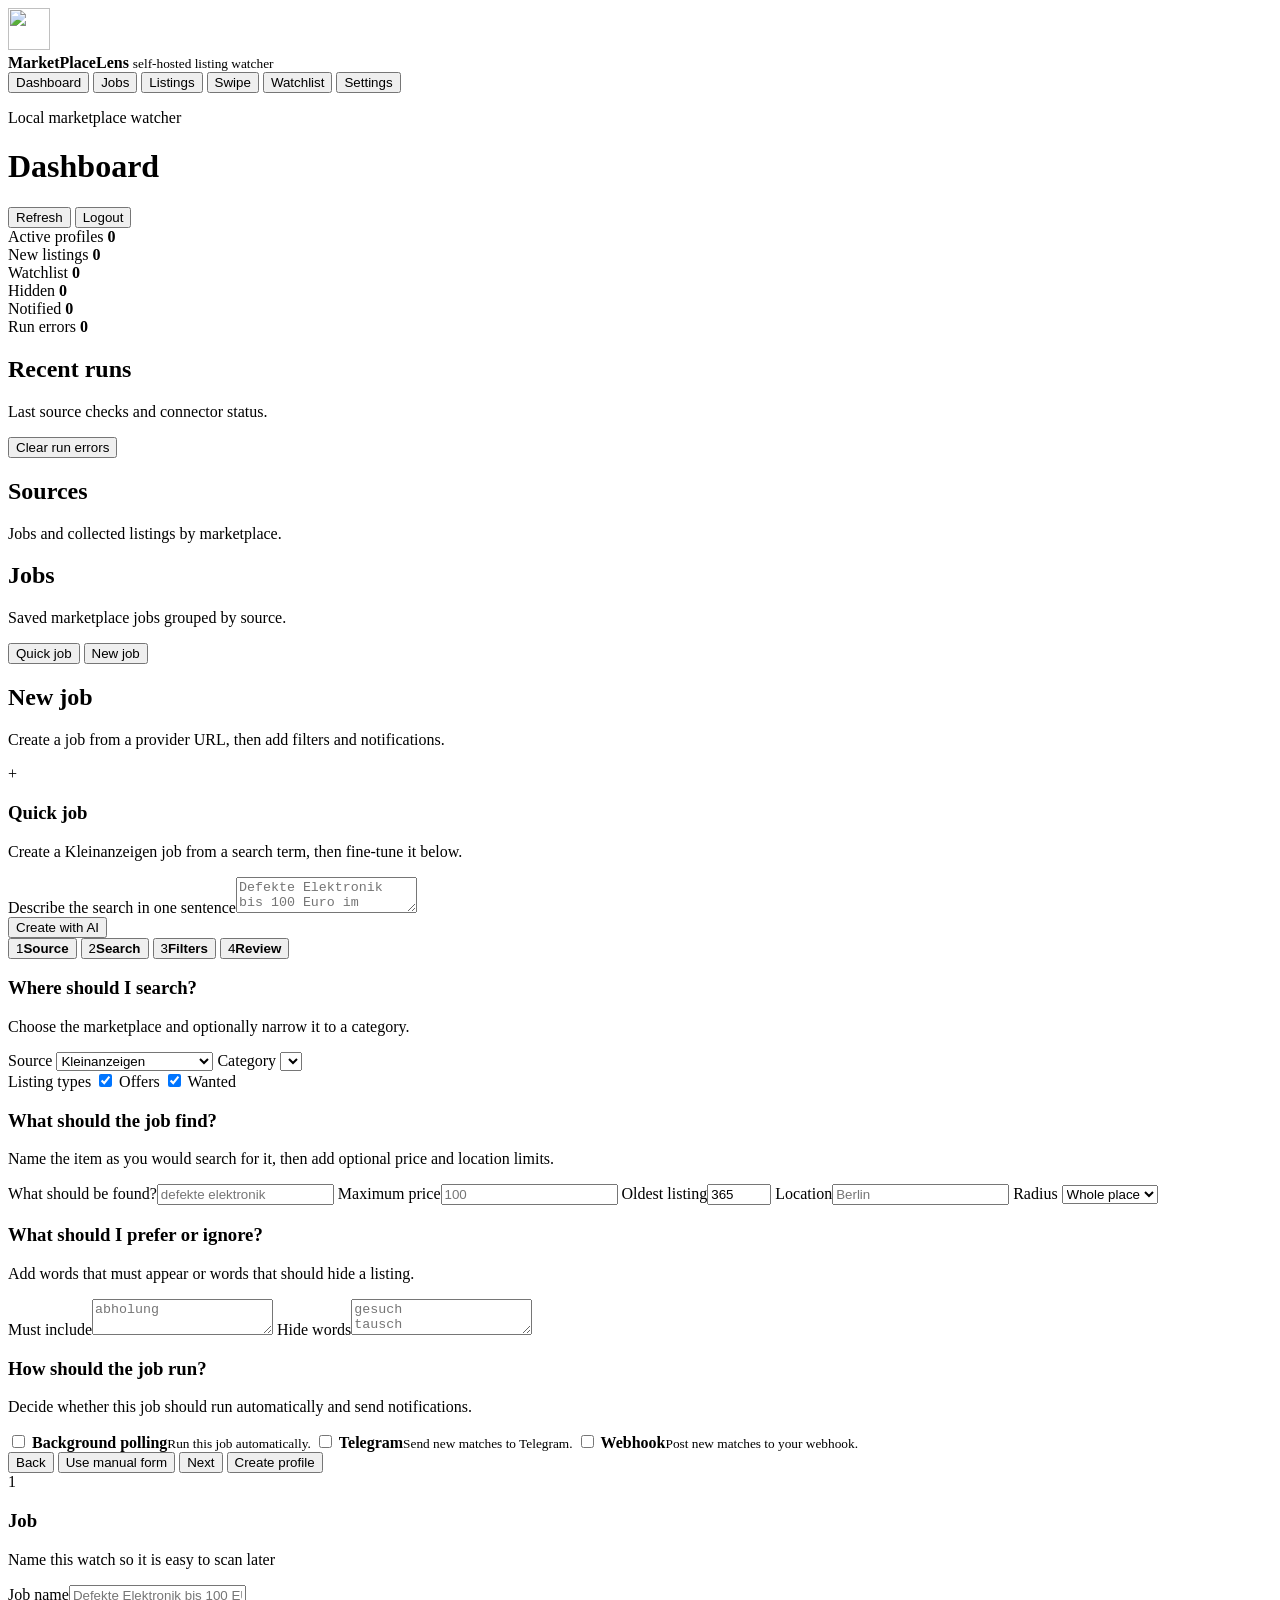
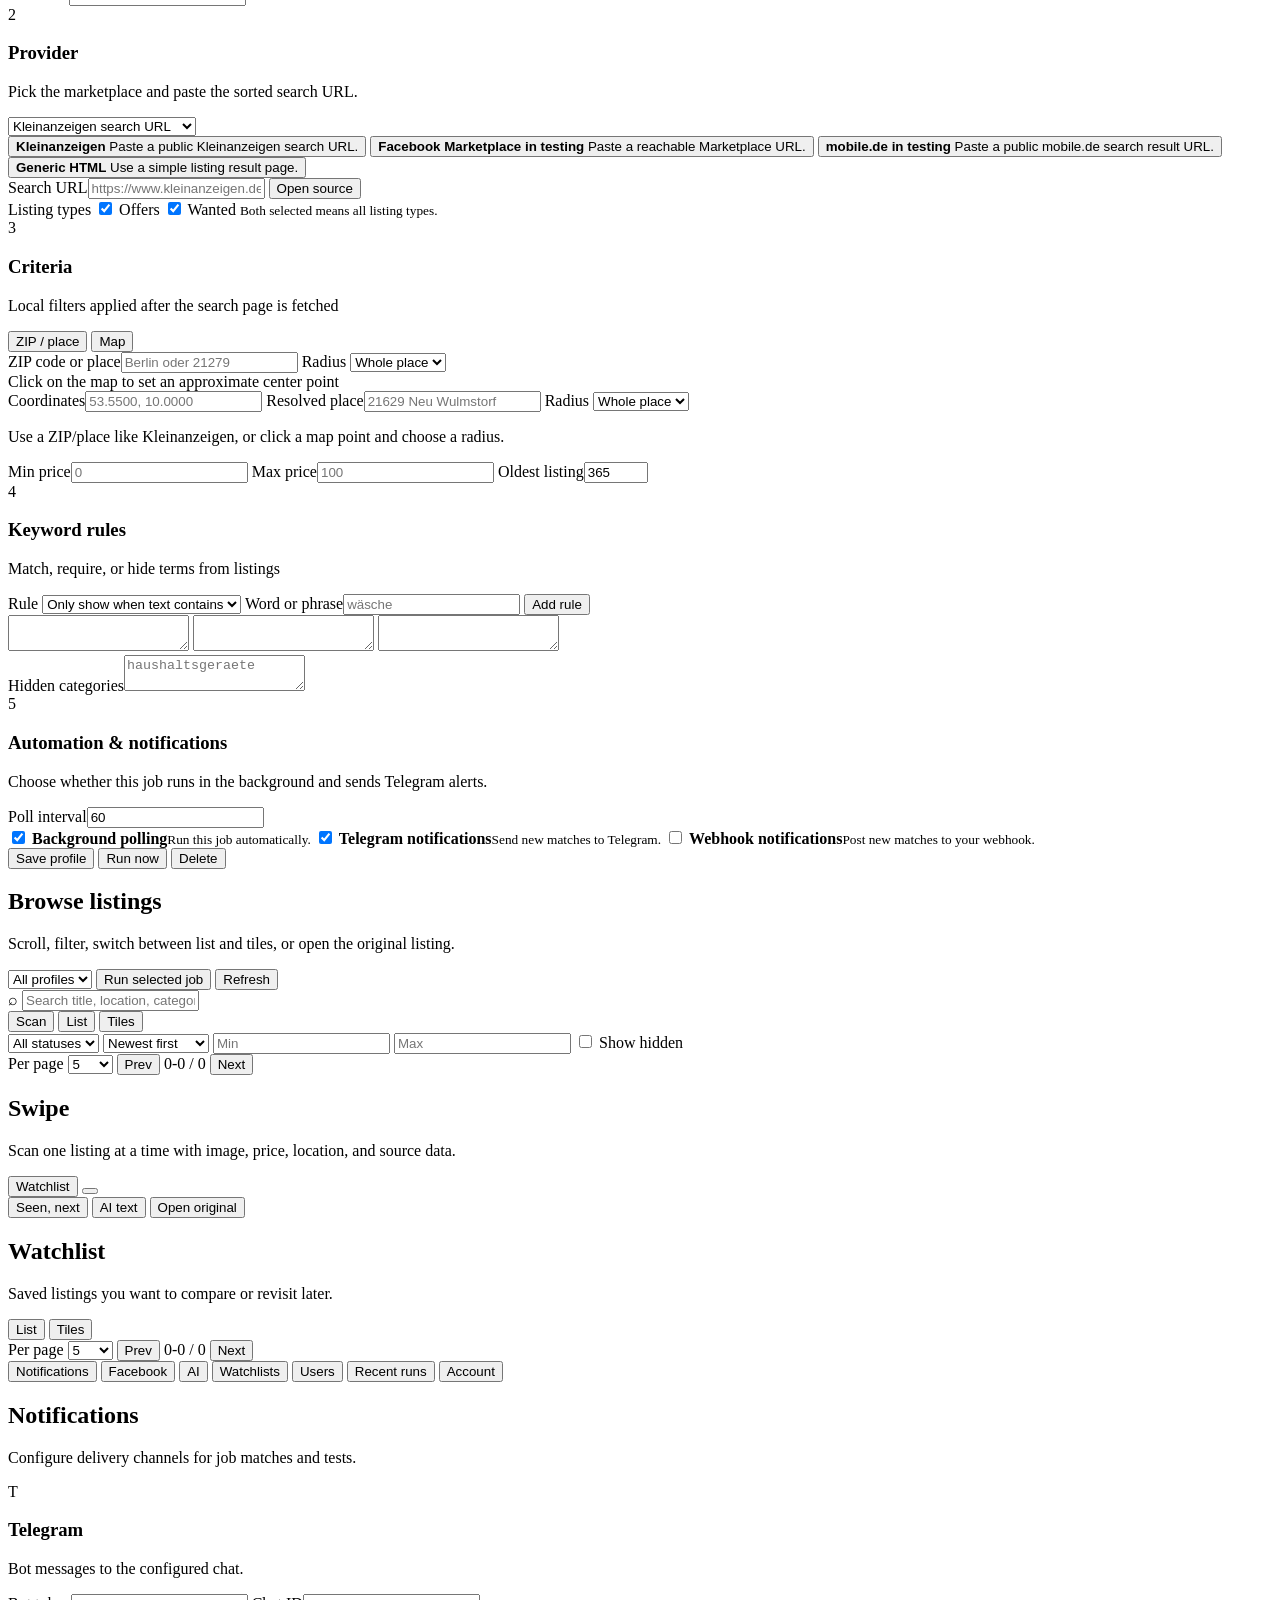
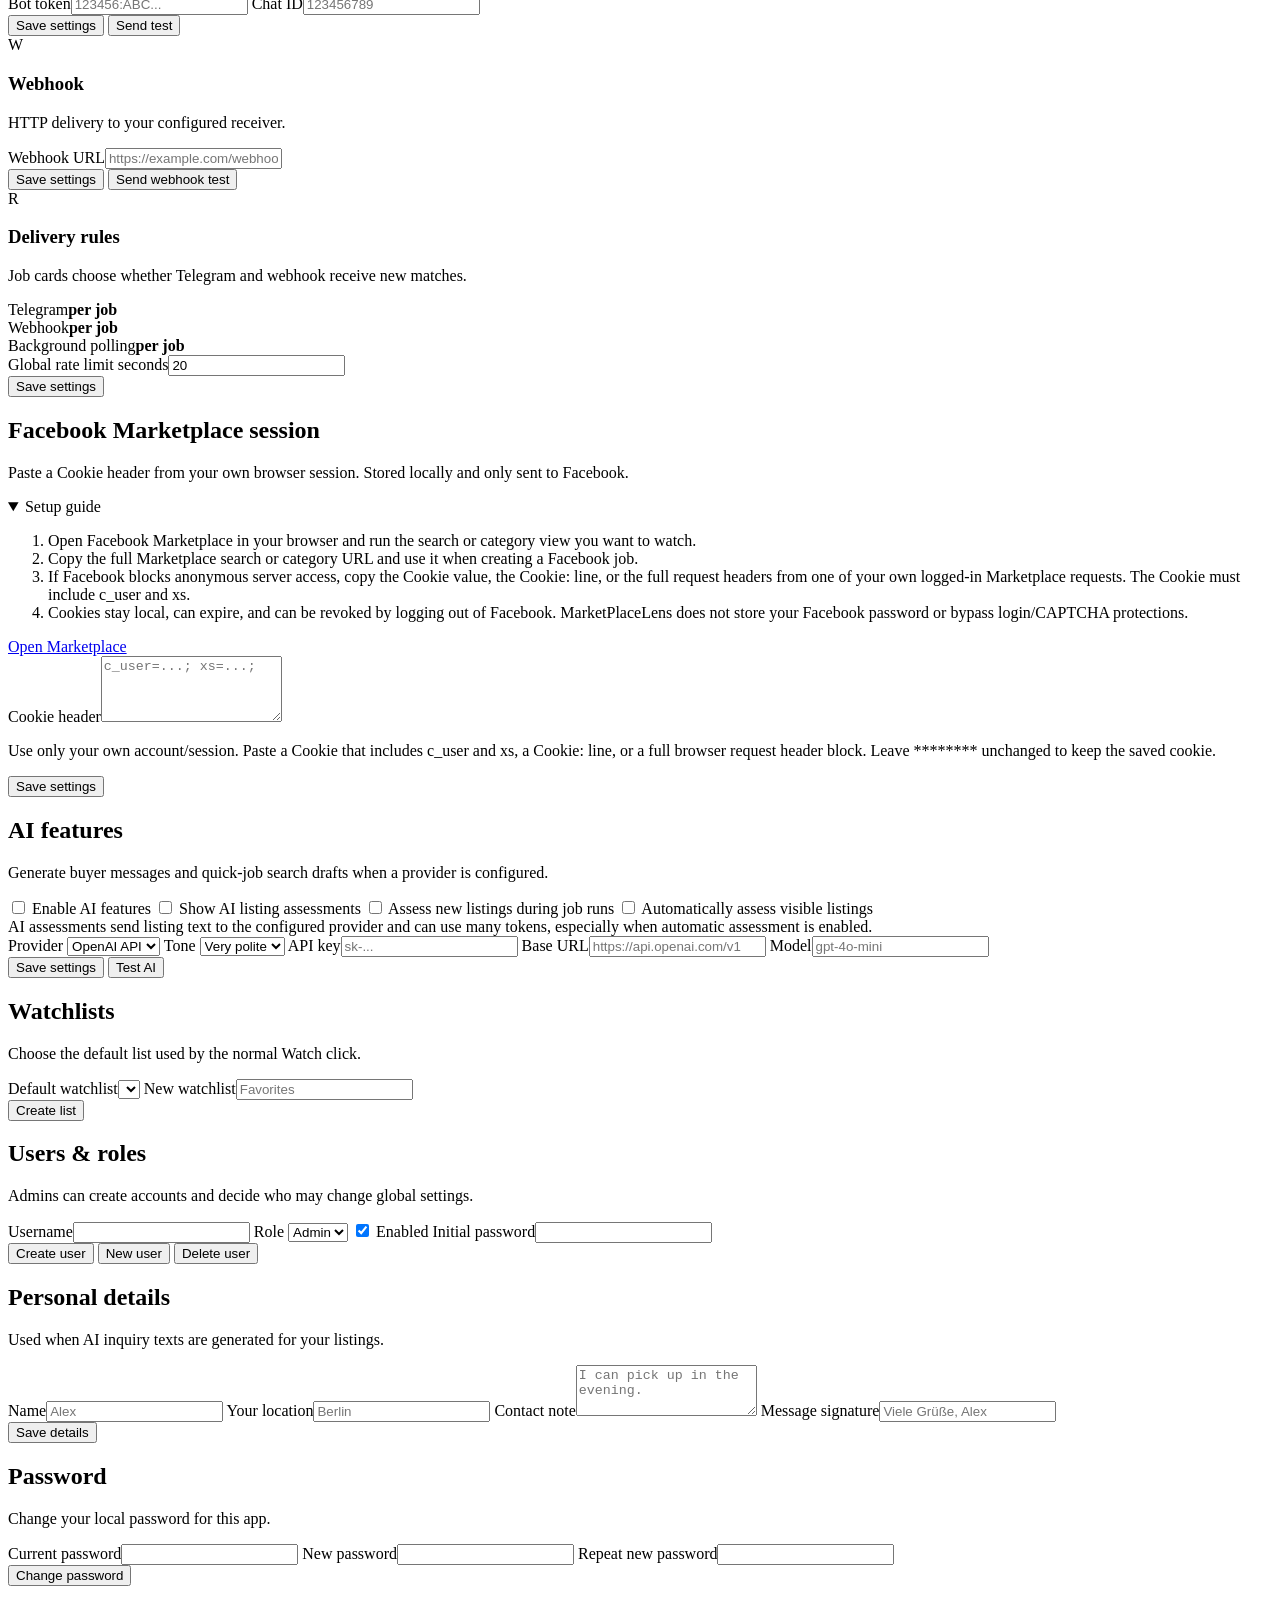
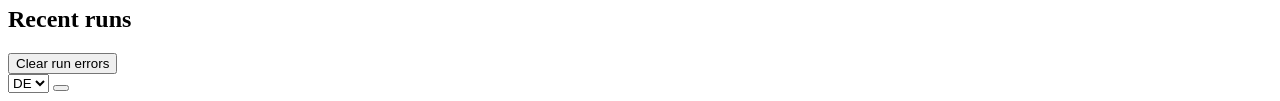
==== commit 1c0d2224: "20260618.5 Prepare MarketPlaceLens 0.4.0 release" ====
--- a/app/static/index.html
+++ b/app/static/index.html
@@ -242,11 +242,11 @@
                     <span data-i18n="source.kleinanzeigenHelp">Paste a public Kleinanzeigen search URL.</span>
                   </button>
                   <button class="source-option" type="button" data-source-option="facebook">
-                    <strong>Facebook Marketplace</strong>
+                    <strong>Facebook Marketplace <span class="source-status testing">in testing</span></strong>
                     <span data-i18n="source.facebookHelp">Paste a reachable Marketplace URL.</span>
                   </button>
                   <button class="source-option" type="button" data-source-option="mobilede">
-                    <strong>mobile.de</strong>
+                    <strong>mobile.de <span class="source-status testing">in testing</span></strong>
                     <span data-i18n="source.mobiledeHelp">Paste a public mobile.de search result URL.</span>
                   </button>
                   <button class="source-option" type="button" data-source-option="html">
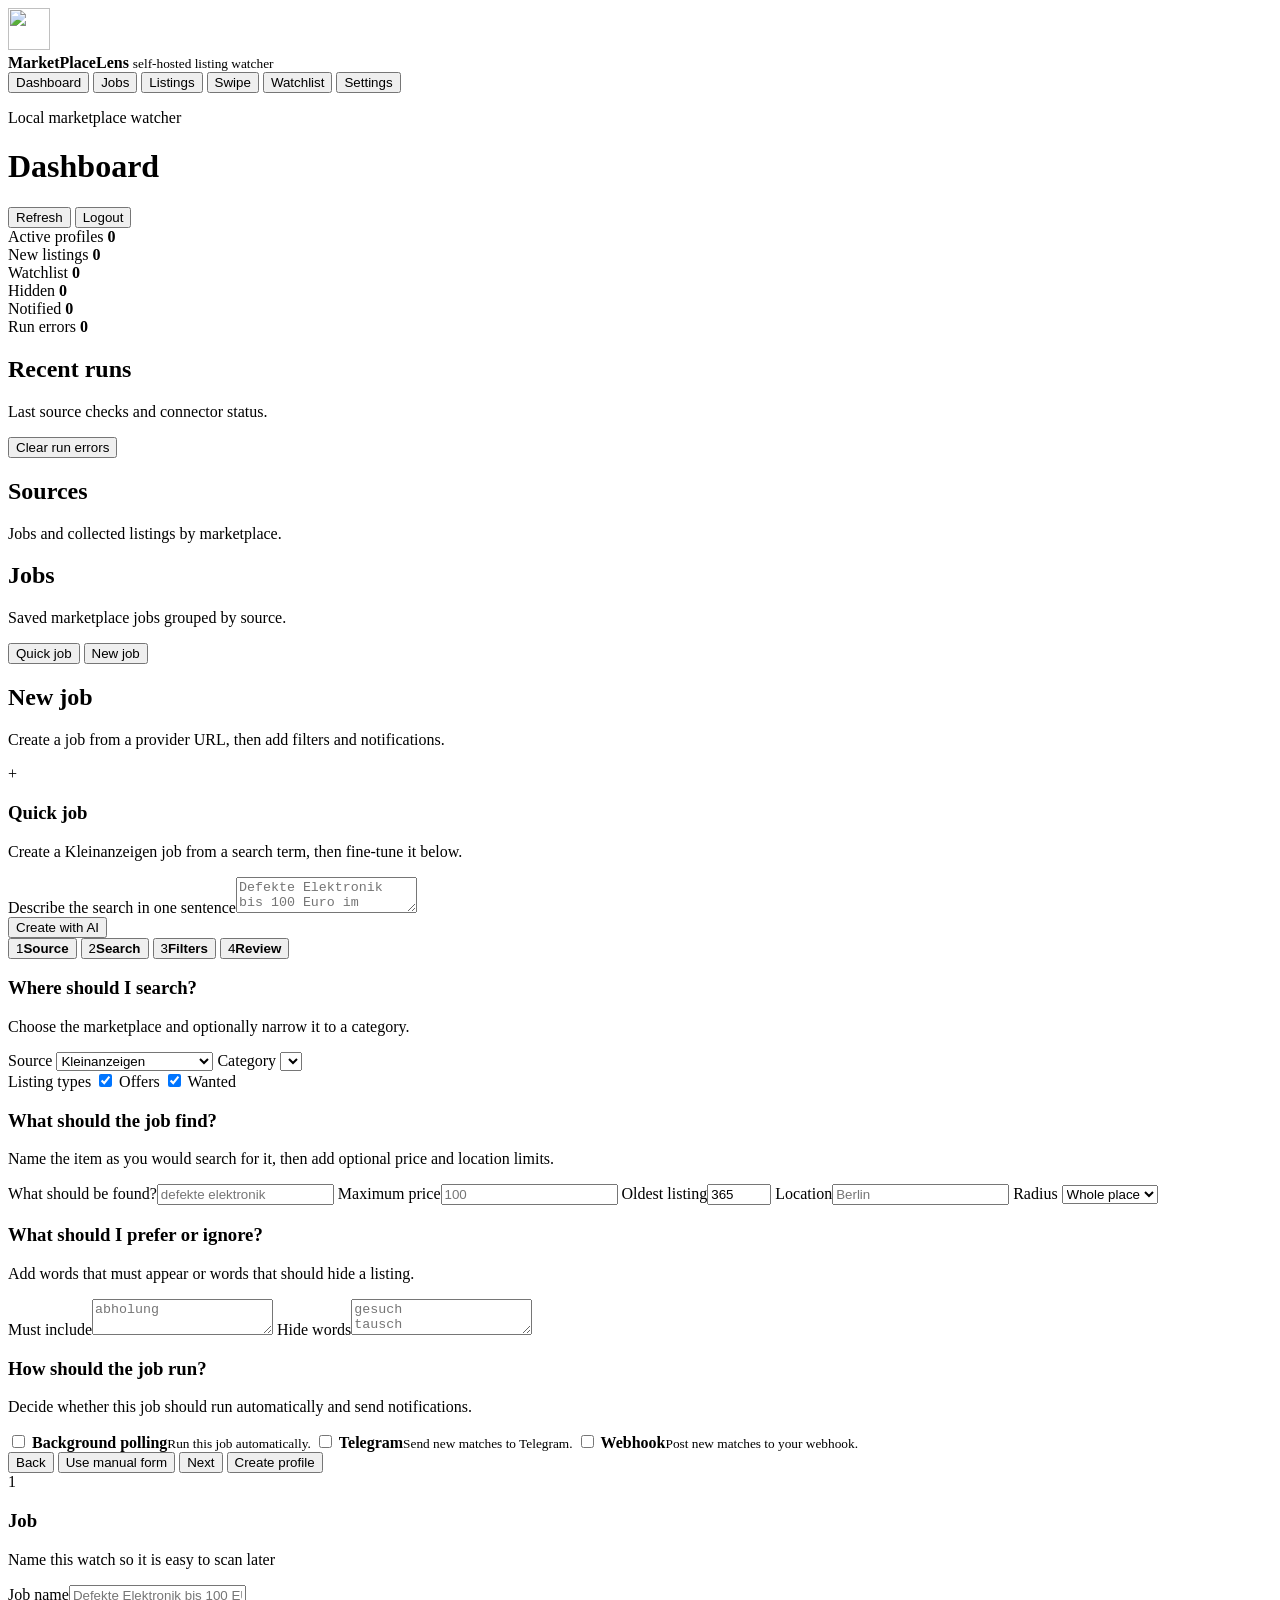
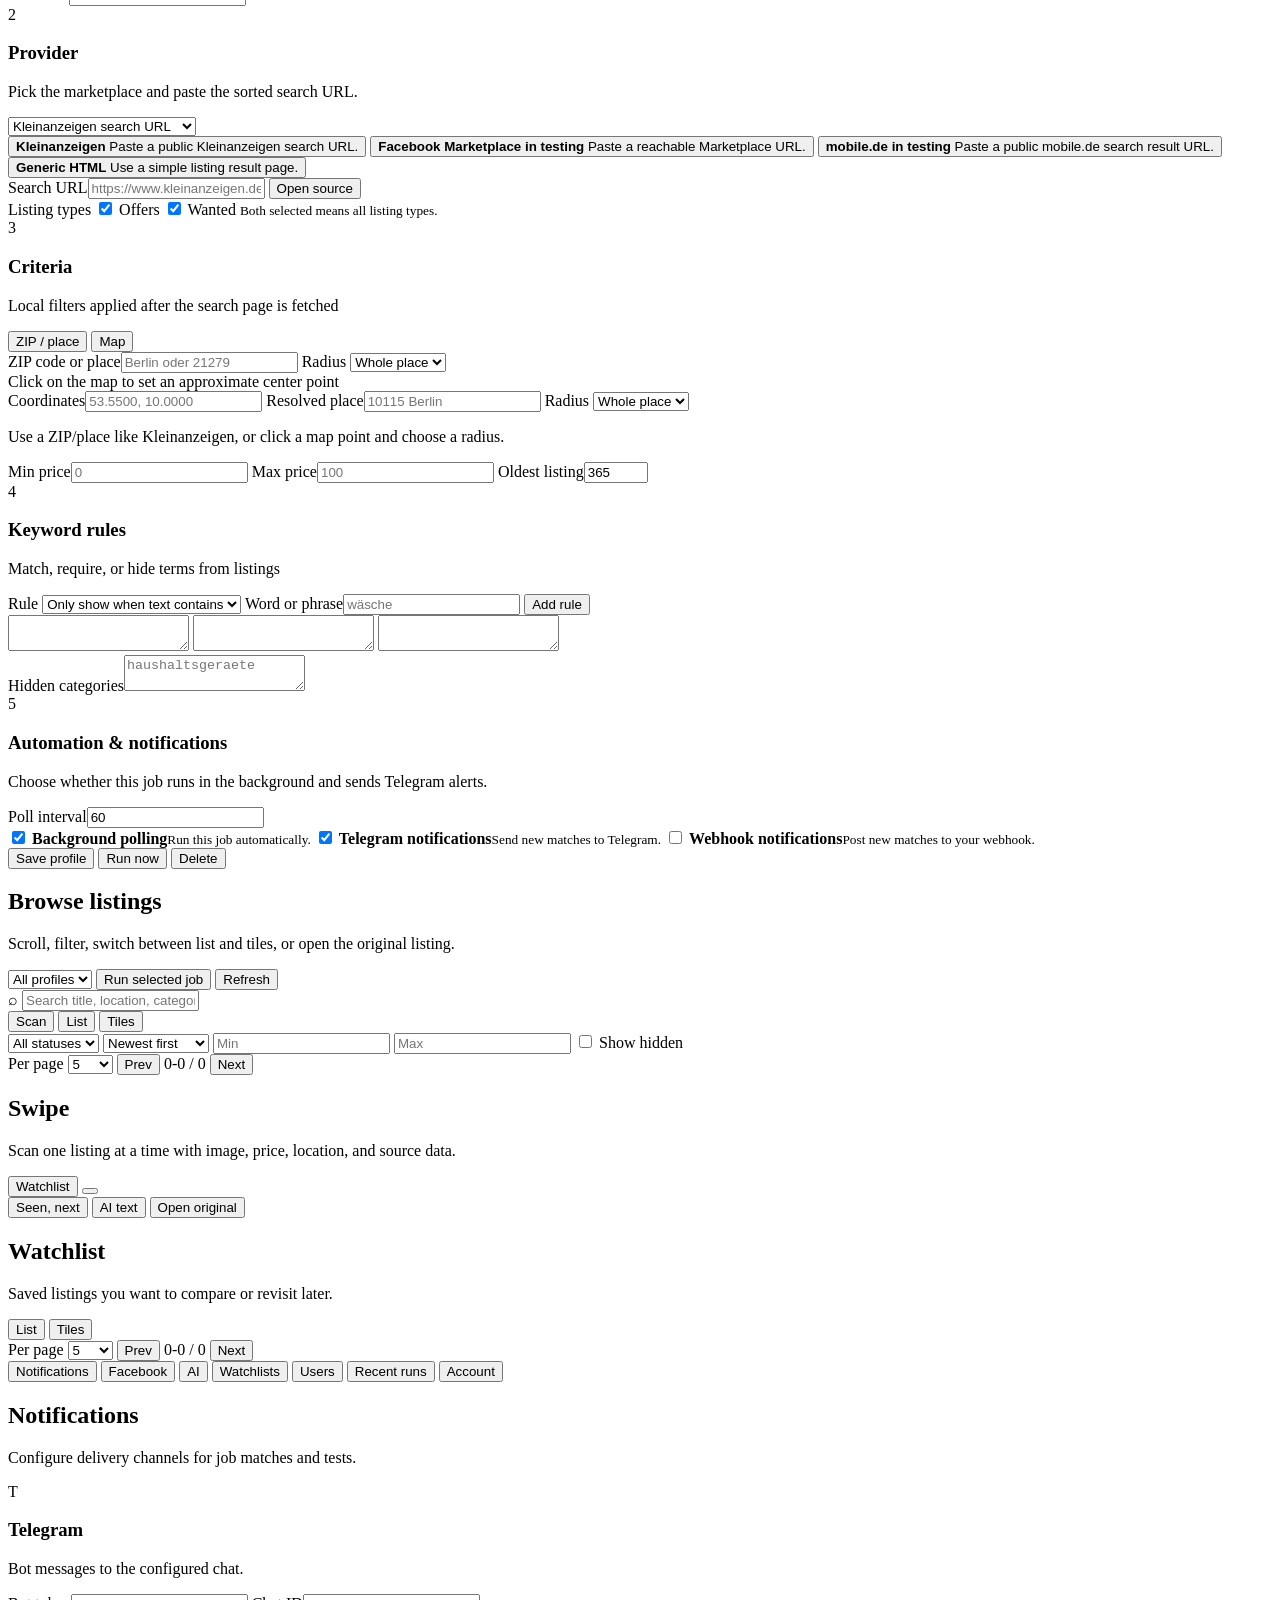
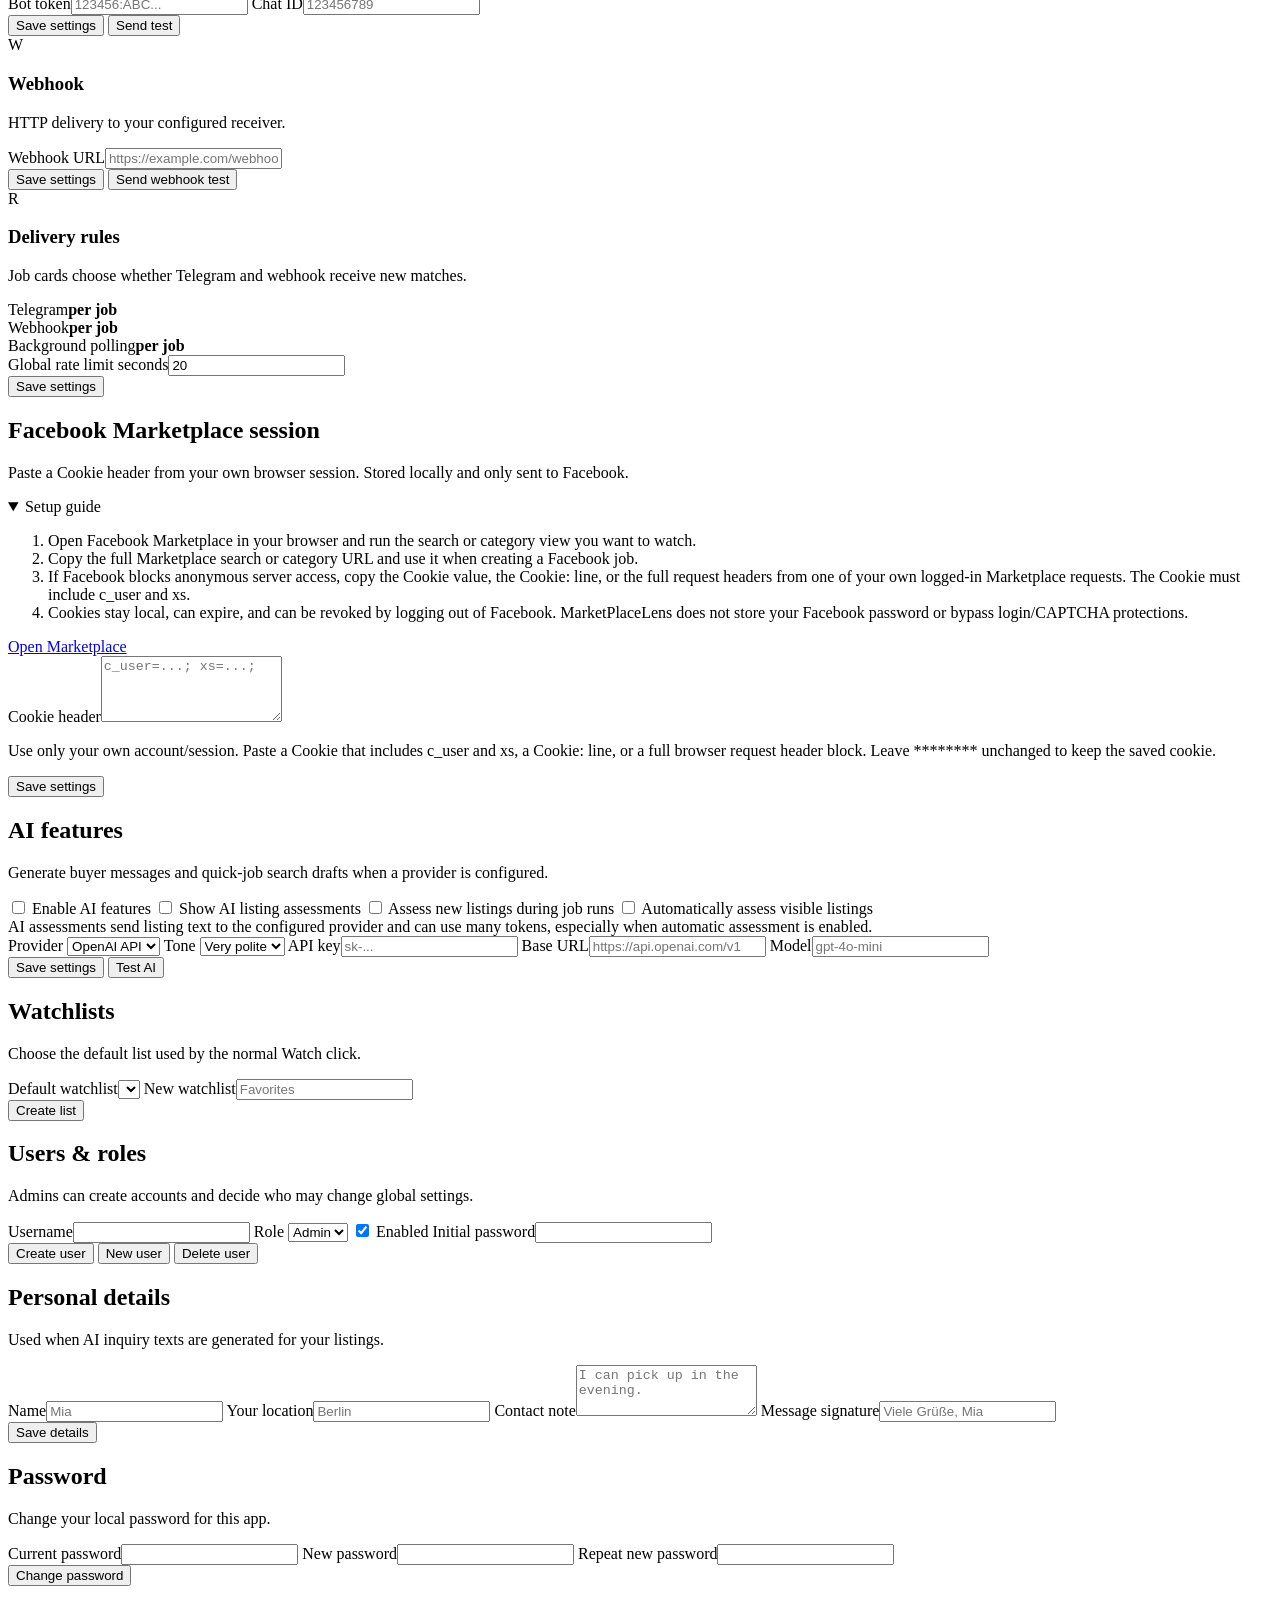
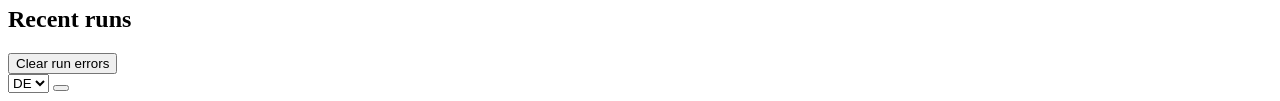
==== commit b1c8d7ef: "20260618.7 Sanitize public demo data" ====
--- a/app/static/index.html
+++ b/app/static/index.html
@@ -124,7 +124,7 @@
                 </div>
               </div>
               <div class="ai-draft-box">
-                <label class="wide"><span data-i18n="wizard.aiPrompt">Describe the search in one sentence</span><textarea id="wizard-ai-prompt" rows="2" placeholder="Defekte Elektronik bis 100 Euro im Umkreis von 50 km um 21629"></textarea></label>
+                <label class="wide"><span data-i18n="wizard.aiPrompt">Describe the search in one sentence</span><textarea id="wizard-ai-prompt" rows="2" placeholder="Defekte Elektronik bis 100 Euro im Umkreis von 50 km um 10115"></textarea></label>
                 <div class="actions">
                   <button class="button ghost" type="button" id="wizard-ai-button" data-i18n="wizard.aiCreate">Create with AI</button>
                 </div>
@@ -305,7 +305,7 @@
                     </div>
                     <div class="location-fields">
                       <label><span data-i18n="location.coordinates">Coordinates</span><input id="profile-location-coordinates" readonly placeholder="53.5500, 10.0000"></label>
-                      <label><span data-i18n="location.resolvedPlace">Resolved place</span><input id="profile-location-label" readonly placeholder="21629 Neu Wulmstorf"></label>
+                      <label><span data-i18n="location.resolvedPlace">Resolved place</span><input id="profile-location-label" readonly placeholder="10115 Berlin"></label>
                       <label><span data-i18n="location.radius">Radius</span>
                         <select id="profile-map-radius">
                           <option value="" data-i18n="location.wholePlace">Whole place</option>
@@ -690,10 +690,10 @@
             </div>
           </div>
           <form id="account-profile-form" class="form-grid">
-            <label class="wide"><span data-i18n="settings.displayName">Name</span><input id="account-display-name" maxlength="120" autocomplete="name" placeholder="Alex"></label>
+            <label class="wide"><span data-i18n="settings.displayName">Name</span><input id="account-display-name" maxlength="120" autocomplete="name" placeholder="Mia"></label>
             <label class="wide"><span data-i18n="settings.buyerLocation">Your location</span><input id="account-buyer-location" maxlength="120" placeholder="Berlin"></label>
             <label class="wide"><span data-i18n="settings.contactHint">Contact note</span><textarea id="account-contact-hint" maxlength="240" rows="3" placeholder="I can pick up in the evening."></textarea></label>
-            <label class="wide"><span data-i18n="settings.inquirySignature">Message signature</span><input id="account-inquiry-signature" maxlength="120" placeholder="Viele Grüße, Alex"></label>
+            <label class="wide"><span data-i18n="settings.inquirySignature">Message signature</span><input id="account-inquiry-signature" maxlength="120" placeholder="Viele Grüße, Mia"></label>
             <div class="actions wide">
               <button class="button primary" type="submit" data-i18n="settings.saveProfile">Save details</button>
             </div>
